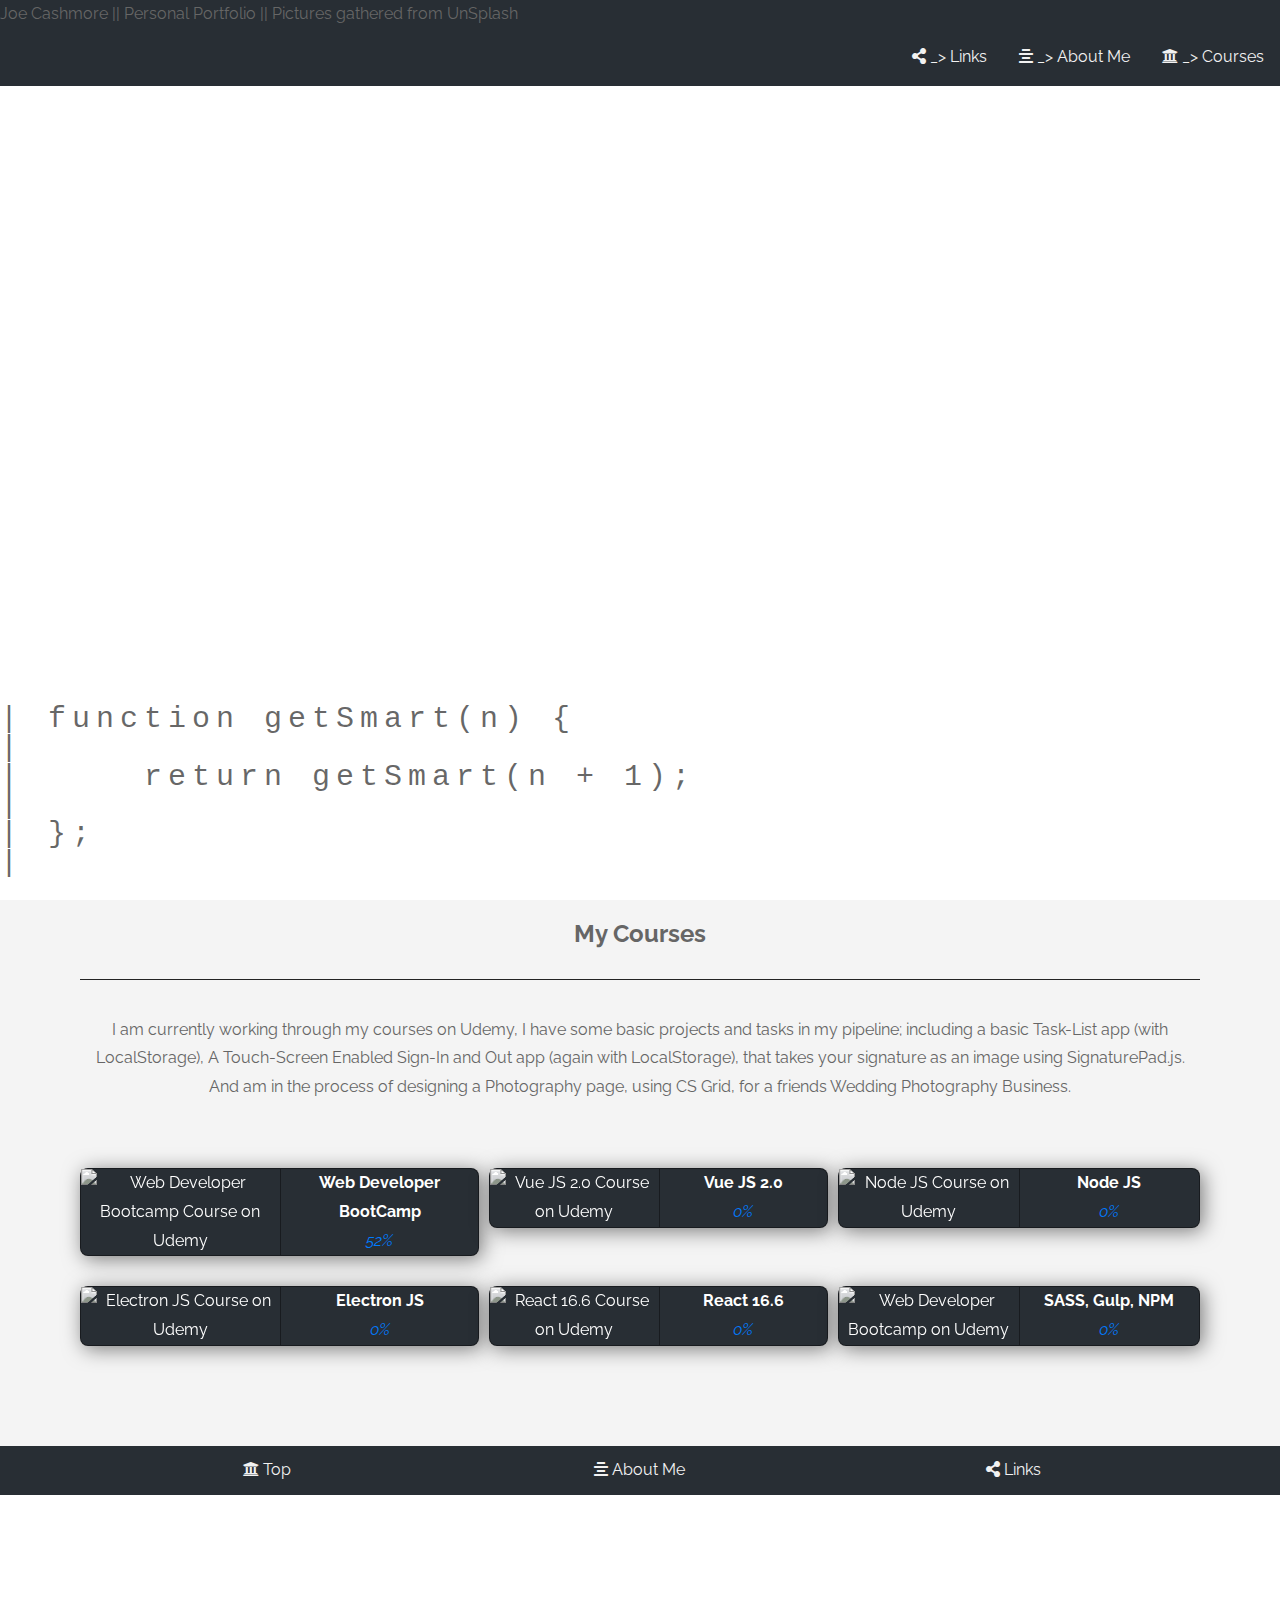
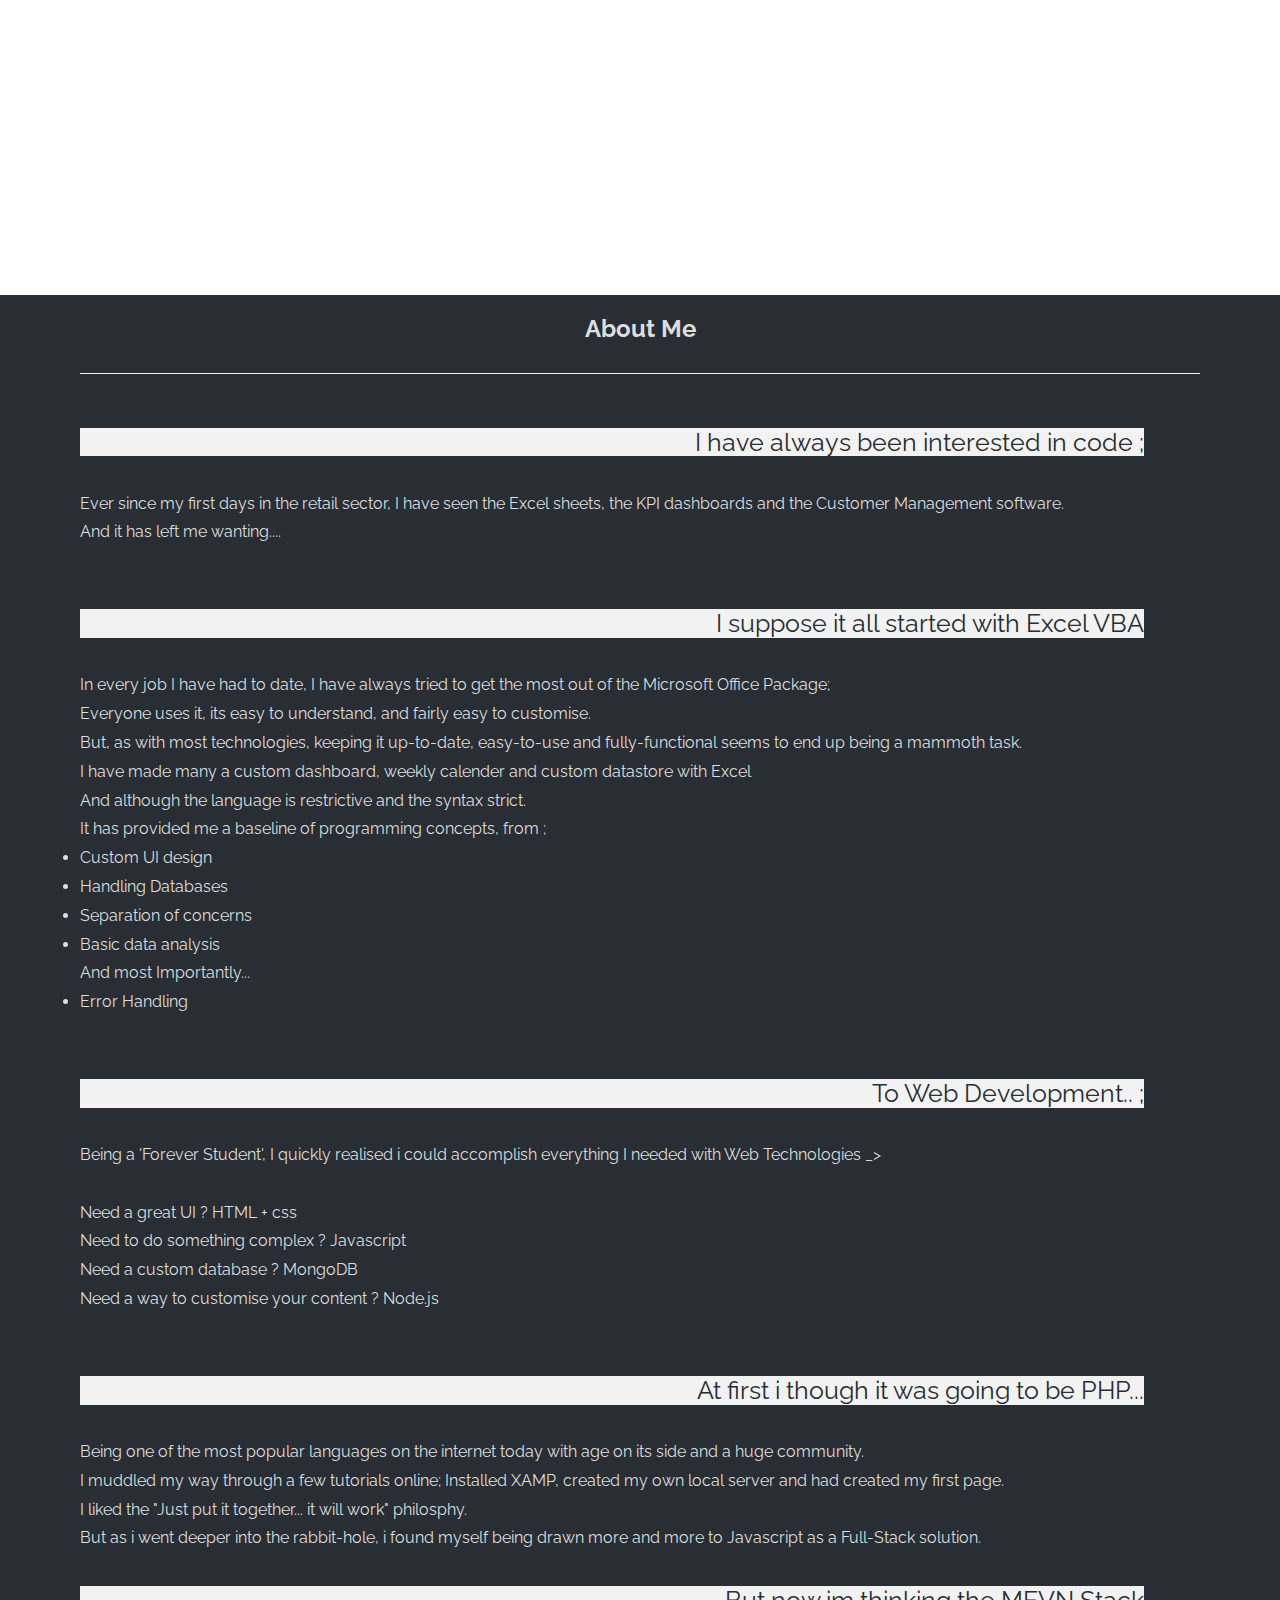
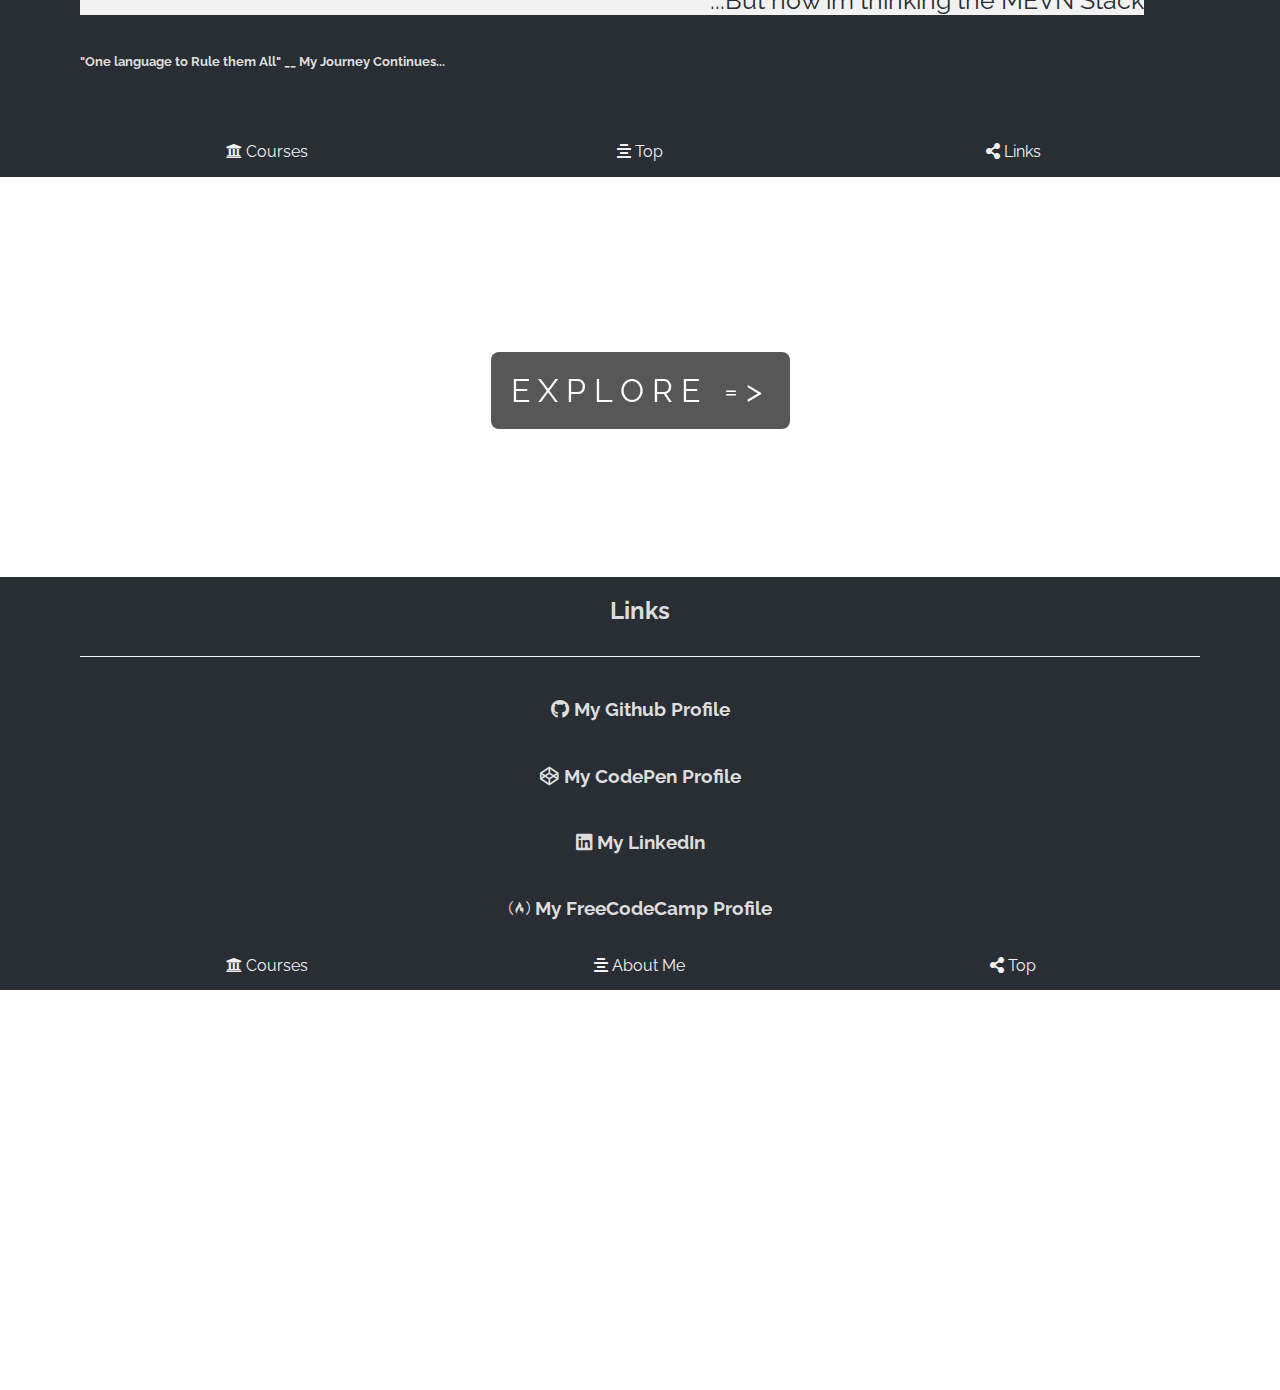
==== index.html @ 5d00ec56 "Initial Commit" ====
<!DOCTYPE html>
<html lang="en">

<head>
  <meta charset="UTF-8">
  <meta name="viewport" content="width=device-width, initial-scale=1.0">
  <meta name="author" content="Joe Cashmore">
  <meta name="description" content="An online living portfolio for Jashmoor">
  <title>Jashmoor || Github/Pages</title>
  <link href="https://fonts.googleapis.com/css?family=Raleway" rel="stylesheet">
  <link rel="stylesheet" href="css/style.css">
  <link rel="stylesheet" href="https://use.fontawesome.com/releases/v5.6.3/css/all.css">
  <link rel="shortcut icon" href="favicon.ico" type="image/x-icon">
  <link rel="icon" href="favicon.ico" type="image/x-icon">
</head>

<body>
  <div id="top-page" class="topnav">
    <span class="topnav brand">Joe Cashmore || Personal Portfolio || Pictures gathered from UnSplash</span>
    <a href="#tab1"><i class="fas fa-university"></i> _&gt; Courses</a>
    <a href="#tab2"><i class="fas fa-align-center"></i> _&gt; About Me</a>
    <a href="#tab3"><i class="fas fa-share-alt"></i> _&gt; Links</a>

  </div>

  <div class="pimg1"></div>
  <div class="wtext">
    <p>Jashmoor</p>
    <p class="w2text">&lt;Junior - Developer (In Training)&gt;</p>
  </div>
  </div>

  <section class="section section-light">
    <h2 id="tab1">My Courses</h2>
    <p>
      I am currently working through my courses on Udemy, I have some basic projects and tasks in my pipeline; including
      a basic Task-List app (with LocalStorage), A Touch-Screen Enabled Sign-In and Out app (again with LocalStorage), that
      takes your signature as an image using SignaturePad.js. And am in the process of designing a Photography page, using
      CS Grid, for a friends Wedding Photography Business.
    </p>
    <div class="coursegrid">
      <div class="grid-item">
        <div class="cardgrid">
          <a href="https://www.udemy.com/the-web-developer-bootcamp/">
            <img class="cardimage" src="https://udemy-images.udemy.com/course/240x135/625204_436a_2.jpg" alt="Web Developer Bootcamp Course on Udemy"></img>
          </a>
          <div class="cardinfo">
            <strong>Web Developer BootCamp</strong>
            <div class="progress">52%</div>
          </div>
        </div>
      </div>
      <div class="grid-item">
        <div class="cardgrid">
          <a href="https://www.udemy.com/vuejs-2-the-complete-guide/">
            <img class="cardimage" src="https://udemy-images.udemy.com/course/240x135/995016_ebf4.jpg" alt="Vue JS 2.0 Course on Udemy"></img>
          </a>
          <div class="cardinfo">
            <strong>Vue JS 2.0</strong>
            <div class="progress">0%</div>
          </div>
        </div>
      </div>
      <div class="grid-item">
        <div class="cardgrid">
          <a href="https://www.udemy.com/the-complete-nodejs-developer-course-2/">
            <img class="cardimage" src="https://udemy-images.udemy.com/course/240x135/922484_52a1_5.jpg" alt="Node JS Course on Udemy"></img>
          </a>
          <div class="cardinfo">
            <strong>Node JS</strong>
            <div class="progress">0%</div>
          </div>
        </div>

      </div>
      <div class="grid-item">
        <div class="cardgrid">
          <a href="https://www.udemy.com/electron-react-tutorial/">
            <img class="cardimage" src="https://udemy-images.udemy.com/course/240x135/1200530_21e0_5.jpg" alt="Electron JS Course on Udemy"></img>
          </a>
          <div class="cardinfo">
            <strong>Electron JS</strong>
            <div class="progress">0%</div>
          </div>
        </div>

      </div>
      <div class="grid-item">
        <div class="cardgrid">
          <a href="https://www.udemy.com/react-the-complete-guide-incl-redux/">
            <img class="cardimage" src="https://udemy-images.udemy.com/course/240x135/1362070_b9a1_2.jpg" alt="React 16.6 Course on Udemy"></img>
          </a>
          <div class="cardinfo">
            <strong>React 16.6</strong>
            <div class="progress">0%</div>
          </div>
        </div>

      </div>
      <div class="grid-item">
        <div class="cardgrid">
          <a href="https://www.udemy.com/the-complete-web-developer-course-2/">
            <img class="cardimage" src="https://udemy-images.udemy.com/course/240x135/964732_881f.jpg" alt="Web Developer Bootcamp on Udemy"></img>
          </a>
          <div class="cardinfo">
            <strong>SASS, Gulp, NPM</strong>
            <div class="progress">0%</div>
          </div>
        </div>

      </div>
    </div>
  </section>

  <section class="section section-dark">
    <div class="barnav">
      <a class="grid-item" href="#top-page"><i class="fas fa-university"></i> Top</a>
      <a class="grid-item" href="#tab2"><i class="fas fa-align-center"></i> About Me</a>
      <a class="grid-item" href="#tab3"><i class="fas fa-share-alt"></i> Links</a>
    </div>
  </section>

  <div class="pimg2"></div>
  <div class="codejoke">
    <pre>
| function getSmart(n) {
|
|     return getSmart(n + 1);
|
| };
|
</pre>
  </div>
  <section class="section section-dark">
    <h2 id="tab2">About Me</h2>
    <div id="aboutMe">
      <h4 class="aboutHead">I have always been interested in code ;</h4>
      Ever since my first days in the retail sector, I have seen the Excel sheets, the KPI dashboards
      and the Customer Management software.<br>
      And it has left me wanting....<br>
      <br>
      <h4 class="aboutHead">I suppose it all started with Excel VBA</h4>
      In every job I have had to date, I have always tried to get the most out of the Microsoft Office Package; <br>
      Everyone uses it,
      its easy to understand, and fairly easy to customise. <br>
      But, as with most technologies, keeping it up-to-date, easy-to-use and fully-functional
      seems to end up being a mammoth task.<br>
      I have made many a custom dashboard, weekly calender and custom datastore with Excel <br>
      And although the language is restrictive and the syntax strict. <br>
      It has provided me a baseline of programming concepts, from ; <br>
      <li class="aboutLi">Custom UI design</li>
      <li class="aboutLi">Handling Databases</li>
      <li class="aboutLi">Separation of concerns</li>
      <li class="aboutLi">Basic data analysis</li>
      And most Importantly... <br>
      <li class="aboutLi">Error Handling</li> <br>
      <h4 class="aboutHead">To Web Development.. ;</h4>
      Being a 'Forever Student', I quickly realised i could accomplish everything I needed with Web Technologies _&gt;<br>
      <br>
      Need a great UI ? HTML + css <br>
      Need to do something complex ? Javascript <br>
      Need a custom database ? MongoDB <br>
      Need a way to customise your content ? Node.js <br>
      <br>
      <h4 class="aboutHead">At first i though it was going to be PHP...</h4>
      Being one of the most popular languages on the internet today with age on its side and a huge community.<br>
      I muddled my way through a few tutorials online; Installed XAMP, created my own local server and had created my first page. <br>
      I liked the "Just put it together... it will work" philosphy. <br>
      But as i went deeper into the rabbit-hole, i found myself being drawn more and more to Javascript as a Full-Stack solution. <br>
      <h4 class="aboutHead">...But now im thinking the MEVN Stack</h4>
      <h5>"One language to Rule them All" __ My Journey Continues...</h5> <br>




    </div>
    <div class="barnav">
      <a class="grid-item" href="#tab1"><i class="fas fa-university"></i> Courses</a>
      <a class="grid-item" href="#top-page"><i class="fas fa-align-center"></i> Top</a>
      <a class="grid-item" href="#tab3"><i class="fas fa-share-alt"></i> Links</a>
    </div>
  </section>

  <div class="pimg3">
    <div class="ptext">
      <span class="border trans">Explore =>
      </span>
    </div>
  </div>

  <section class="section section-dark">
    <h2 id="tab3">Links</h2>
    <h3><i class="fab fa-github"></i><a href="https://github.com/Jashmoor"> My Github Profile</a></h3>
    <h3><i class="fab fa-codepen"></i><a href="https://codepen.io/Jashmoor/"> My CodePen Profile</a></h3>
    <h3><i class="fab fa-linkedin"></i><a href="https://www.linkedin.com/in/joe-cashmore-2308539a/"> My LinkedIn</a></h3>
    <h3><i class="fab fa-free-code-camp"></i><a href="https://www.freecodecamp.org/joe%20cashmore"> My FreeCodeCamp Profile</a></h3>
    <div class="barnav">
      <a class="grid-item" href="#tab1"><i class="fas fa-university"></i> Courses</a>
      <a class="grid-item" href="#tab2"><i class="fas fa-align-center"></i> About Me</a>
      <a class="grid-item" href="#top-page"><i class="fas fa-share-alt"></i> Top</a>
    </div>
  </section>

  <div class="pimg4"></div>
  </div>

</body>

</html>
---- css/style.css ----
body, html {
  height: 100%;
  margin: 0;
  font-size: 16px;
  font-family: "Raleway", sans-serif;
  line-height: 1.8em;
  color: #666;
  scroll-behavior: smooth;
}

a {
  text-decoration: none;
  color: inherit;
}

/* navigation */
.topnav {
  width: 100%;
  overflow: hidden;
  background-color: #282e34;
  position: absolute;
  z-index: 1;
}

.topnav .brand {
  position: relative;
  z-index: 1;
  float: left;
  margin: 0;
  padding: 0;
}

.topnav a {
  z-index: 2;
  float: right;
  display: block;
  color: #f2f2f2;
  text-align: center;
  padding: 14px 16px;
  text-decoration: none;
}

.topnav a:hover {
  background-color: #f4f4f4;
  color: black;
}

.barnav {
  overflow: hidden;
  background-color: #282e34;
  display: grid;
  grid-template-columns: 1fr 1fr 1fr;
}

.barnav a {
  float: left;
  display: block;
  color: #f2f2f2;
  text-align: center;
  padding: 10px 16px;
  text-decoration: none;
}

.barnav a:hover {
  background-color: #f4f4f4;
  color: black;
}

/* Image Stying */
.pimg1, .pimg2, .pimg3 {
  position: relative;
  opacity: 0.70;
  background-position: center;
  background-size: cover;
  background-repeat: no-repeat;
  background-attachment: fixed;
  overflow: hidden;
}

.pimg1 {
  background-image: url(https://source.unsplash.com/pazM9TQJ2Ck);
  min-height: 100%;
  transition: all 0.8s ease;
}

.pimg1:hover {
  filter: blur(4px);
}

.pimg2 {
  background-image: url(https://source.unsplash.com/Oaqk7qqNh_c);
  min-height: 400px;
  transition: all 0.8s ease;
}

.pimg2:hover {
  filter: blur(4px) grayscale(100%);
}

.pimg3 {
  background-image: url(https://source.unsplash.com/3y1zF4hIPCg);
  min-height: 400px;
}

.pimg4 {
  background-image: url(https://source.unsplash.com/pRZVCSTqje4);
  min-height: 400px;
}

/*Section classes*/
#tab1 {
  padding-bottom: 30px;
  border-bottom: 1px solid #232323;
}

#tab2, #tab3 {
  padding-bottom: 30px;
  border-bottom: 1px solid #f3f3f3;
}

.section {
  text-align: center;
  padding: 0 80px;
  display: grid;
}

.section-light {
  background-color: #f4f4f4;
  color: #666;
}

.section-dark {
  background-color: #282e34;
  color: #ddd;
}

/* grid */
.coursegrid {
  transition: all 2s ease-in-out;
  display: grid;
  grid-template-columns: auto auto auto;
  grid-column-gap: 10px;
  grid-row-gap: 30px;
  padding-top: 50px;
  padding-bottom: 100px;
}

.cardgrid {
  box-shadow: 3px 3px 20px rgba(0, 0, 0, 0.5);
  display: grid;
  grid-template-columns: 1fr 1fr;
  border: 1px solid rgba(0, 0, 0, 0.4);
  border-radius: 8px;
  background-color: #282e34;
  color: white;
}

.cardinfo {
  border-left: 1px solid rgba(0, 0, 0, 0.4);
  text-align: center;
  width: auto;
}

.cardimage {
  filter: grayscale(90%);
}

.cardimage:hover {
  transition: all 0.8s ease;
  filter: grayscale(0%);
}

.progress {
  font-style: oblique;
  color: #007bff;
}

#aboutMe {
  text-align: left;
}

.aboutHead {
  background-color: #f2f2f2;
  width: 95%;
  text-align: right;
  font-weight: normal;
  font-size: 25px;
  color: #282e34;
}

/* coding */
.codejoke {
  position: absolute;
  top: 75%;
  text-align: left;
  color: rgba(0, 0, 0, 0.6);
  font-size: 30px;
  letter-spacing: 6px;
  border-radius: 16px;
}

.ptext {
  position: absolute;
  top: 50%;
  width: 100%;
  text-align: center;
  color: #000;
  font-size: 32px;
  letter-spacing: 8px;
  text-transform: uppercase;
}

.wtext {
  position: absolute;
  top: 50%;
  width: 100%;
  text-align: center;
  color: white;
  font-size: 32px;
  letter-spacing: 8px;
  text-transform: uppercase;
}

.w2text {
  position: absolute;
  top: 50%;
  width: 100%;
  text-align: center;
  color: white;
  font-size: 20px;
  letter-spacing: 8px;
  text-transform: uppercase;
  font-style: italic;
}

/* spans and titles */
.ptext .border {
  border-radius: 8px;
  background-color: #111;
  color: #fff;
  padding: 20px;
}

.trans {
  background-color: transparent
}

/* media */
@media(max-width:568px) {
  .topnav {
    z-index: 2;
    font-size: 12px;
    width: 100%;
    display: grid;
    grid-template-columns: 1fr 1fr 1fr;
    height: 20%;
  }

  .topnav .brand {
    display: block;
    float: left;
    margin: 0;
    padding: 0;
    position: absolute;
    top: 0;
    left: 0;
  }

  .topnav a {
    z-index: 2;
    float: left;
    color: #f2f2f2;
    text-align: center;
    text-decoration: none;
    margin: auto;
  }

  .pimg1, .pimg2, .pimg3 {
    background-attachment: scroll;
  }

  .pimg1 {
    height: 100%;
    top: 0;
    left: 0;
  }

  .cardimage {
    filter: grayscale(0%);
  }

  #tab1, #tab2, #tab3 {
    text-align: left;
  }

  #tab2 {
    margin: 0, 10px;
  }

  .aboutHead {
    text-align: right;
    font-size: 20px;
    font-style: italic;
    font-weight: normal;
  }

  .aboutLi {
    font-style: italic;
    padding: 0;
  }

  #aboutMe {
    text-align: left;
  }

  .codejoke {
    display: none;
  }

  .coursegrid {
    display: grid;
    grid-template-columns: auto;
  }

  .barnav a {
    font-size: 14px;
    padding: 10px 0;
  }

  .section {
    padding: 0 5px;
  }
}
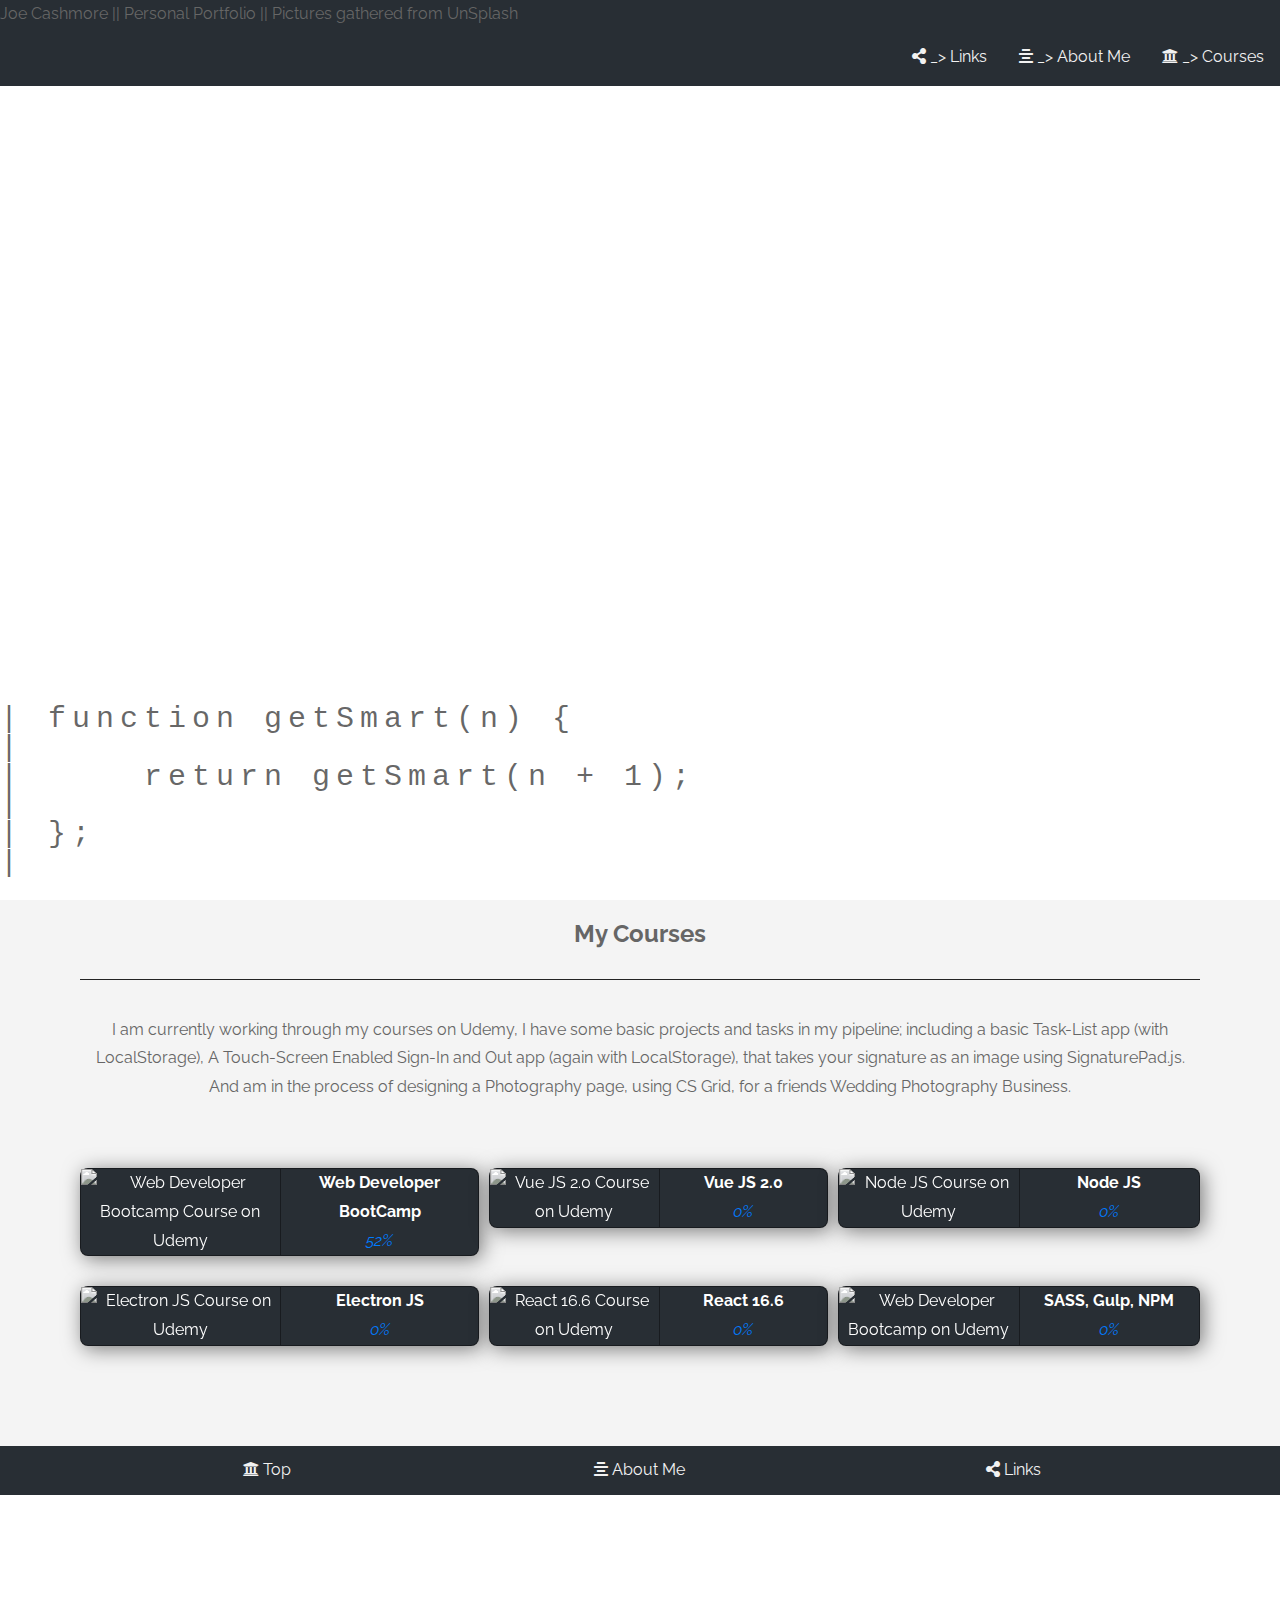
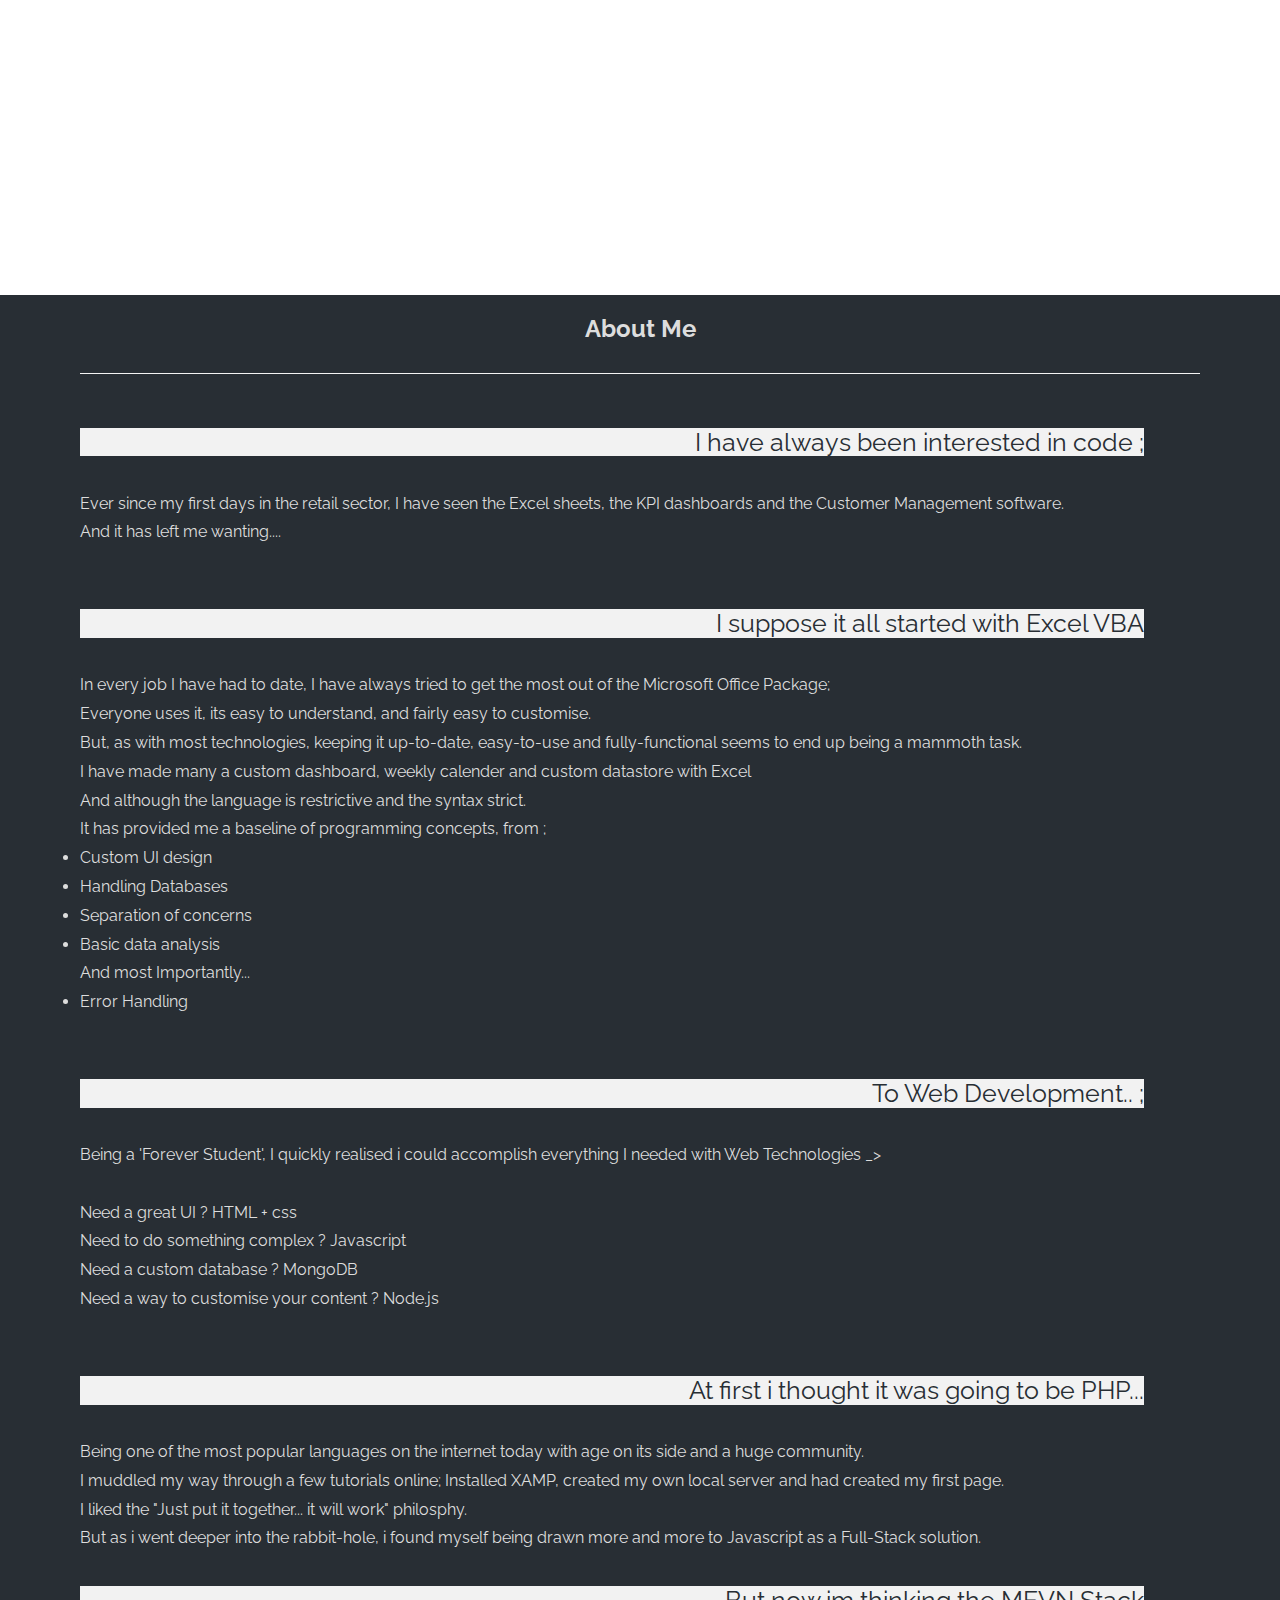
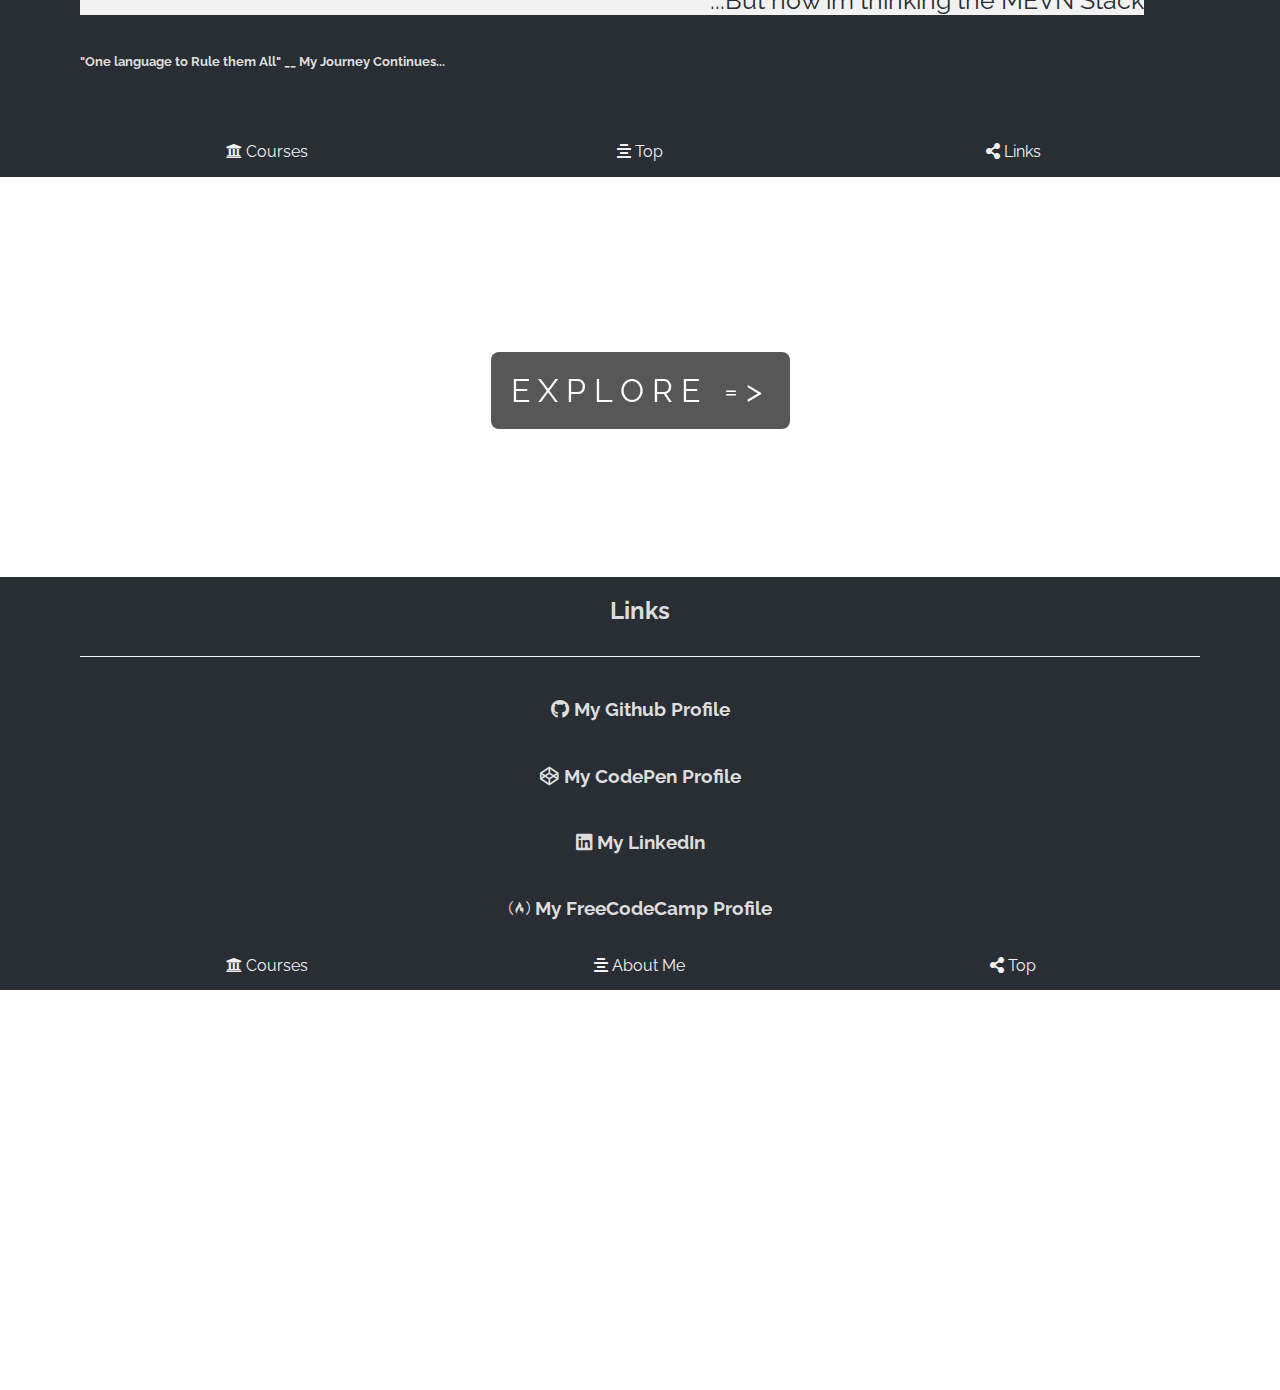
==== commit 2cb00a23: "Fix Spelling" ====
--- a/index.html
+++ b/index.html
@@ -162,7 +162,7 @@
       Need a custom database ? MongoDB <br>
       Need a way to customise your content ? Node.js <br>
       <br>
-      <h4 class="aboutHead">At first i though it was going to be PHP...</h4>
+      <h4 class="aboutHead">At first i thought it was going to be PHP...</h4>
       Being one of the most popular languages on the internet today with age on its side and a huge community.<br>
       I muddled my way through a few tutorials online; Installed XAMP, created my own local server and had created my first page. <br>
       I liked the "Just put it together... it will work" philosphy. <br>
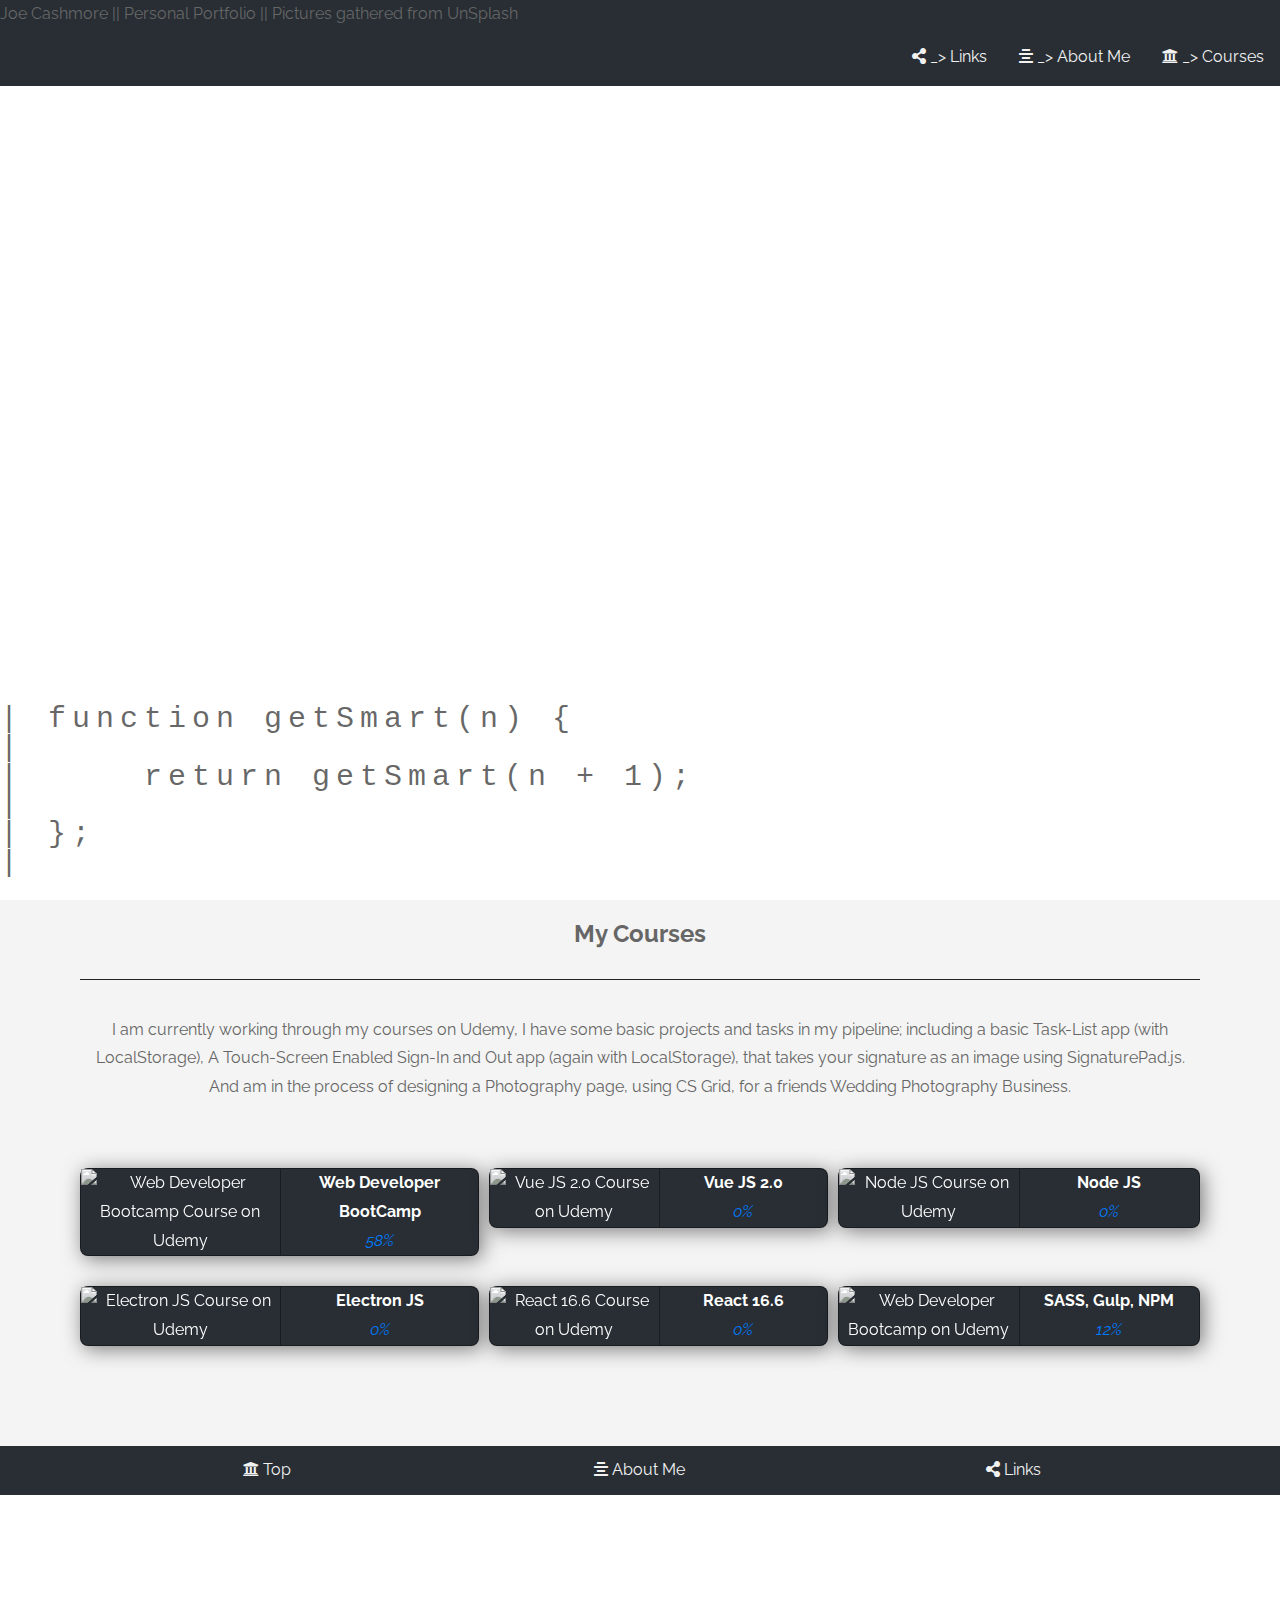
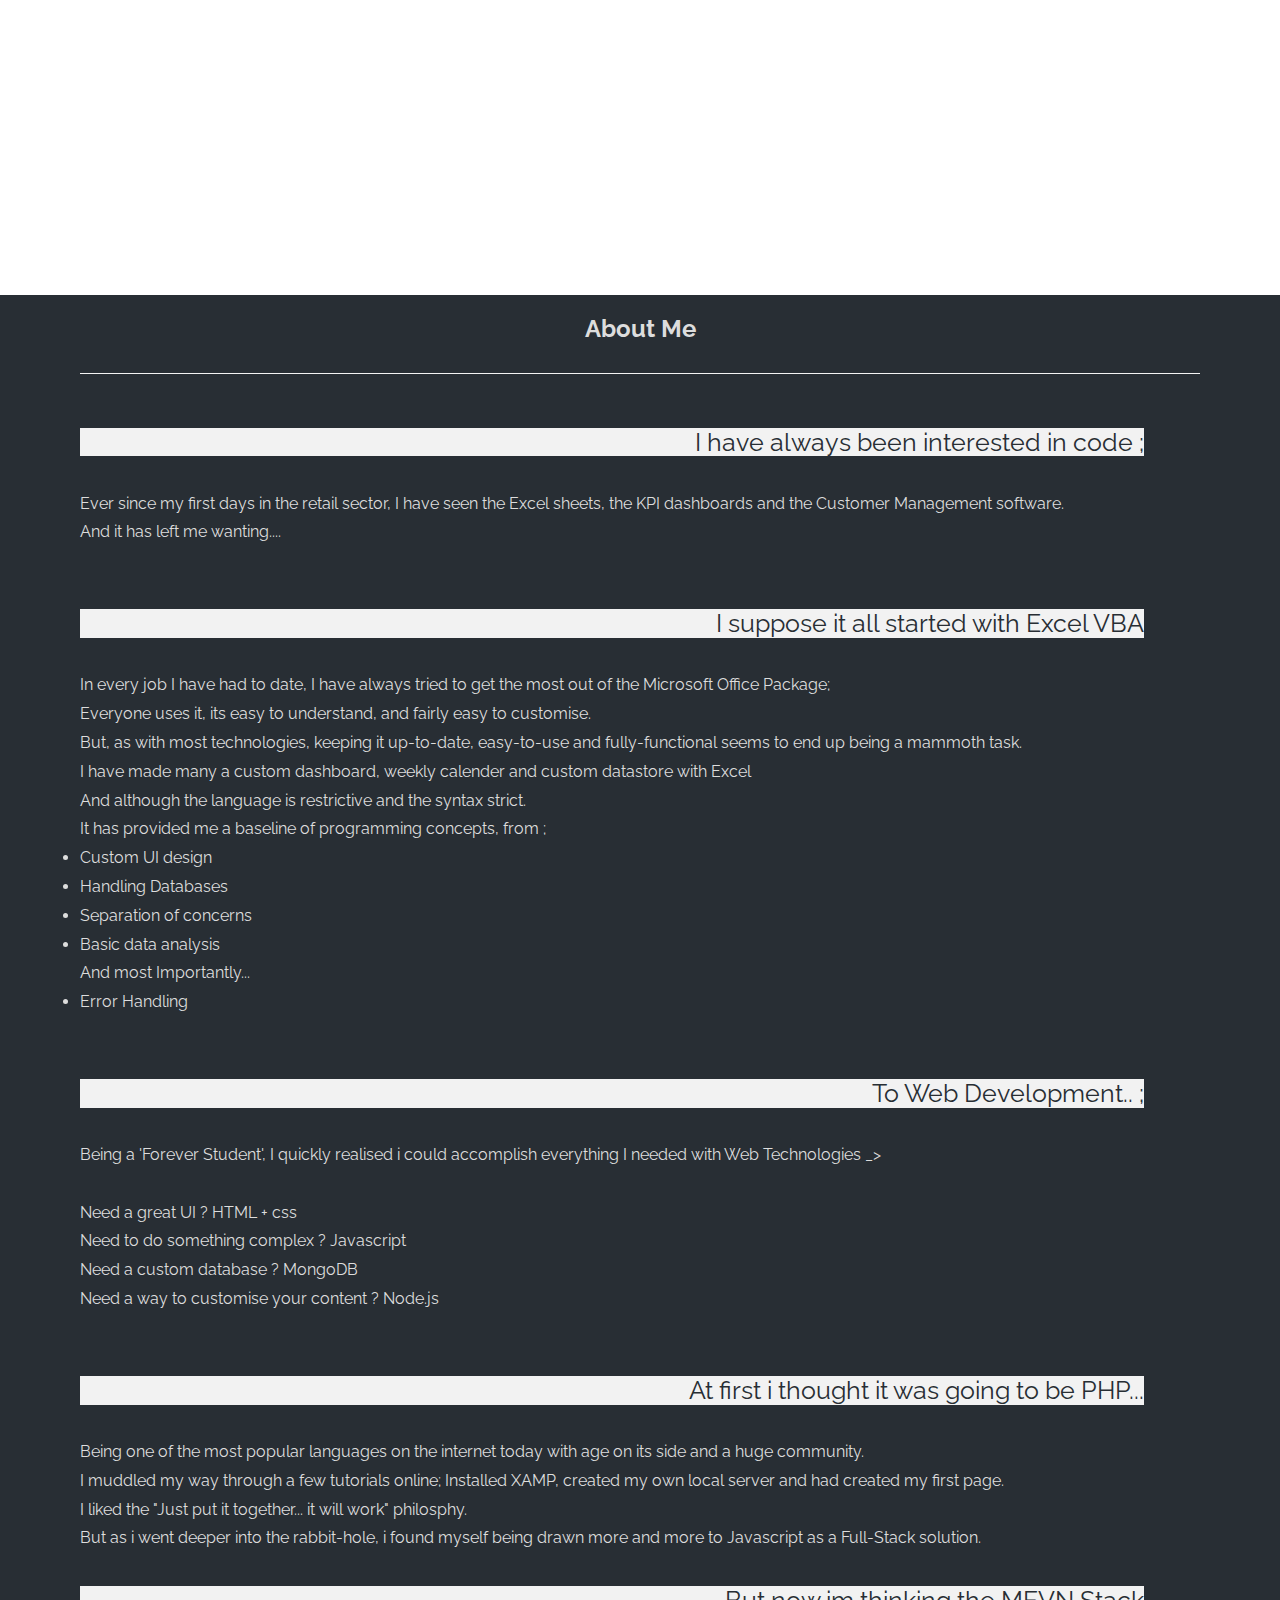
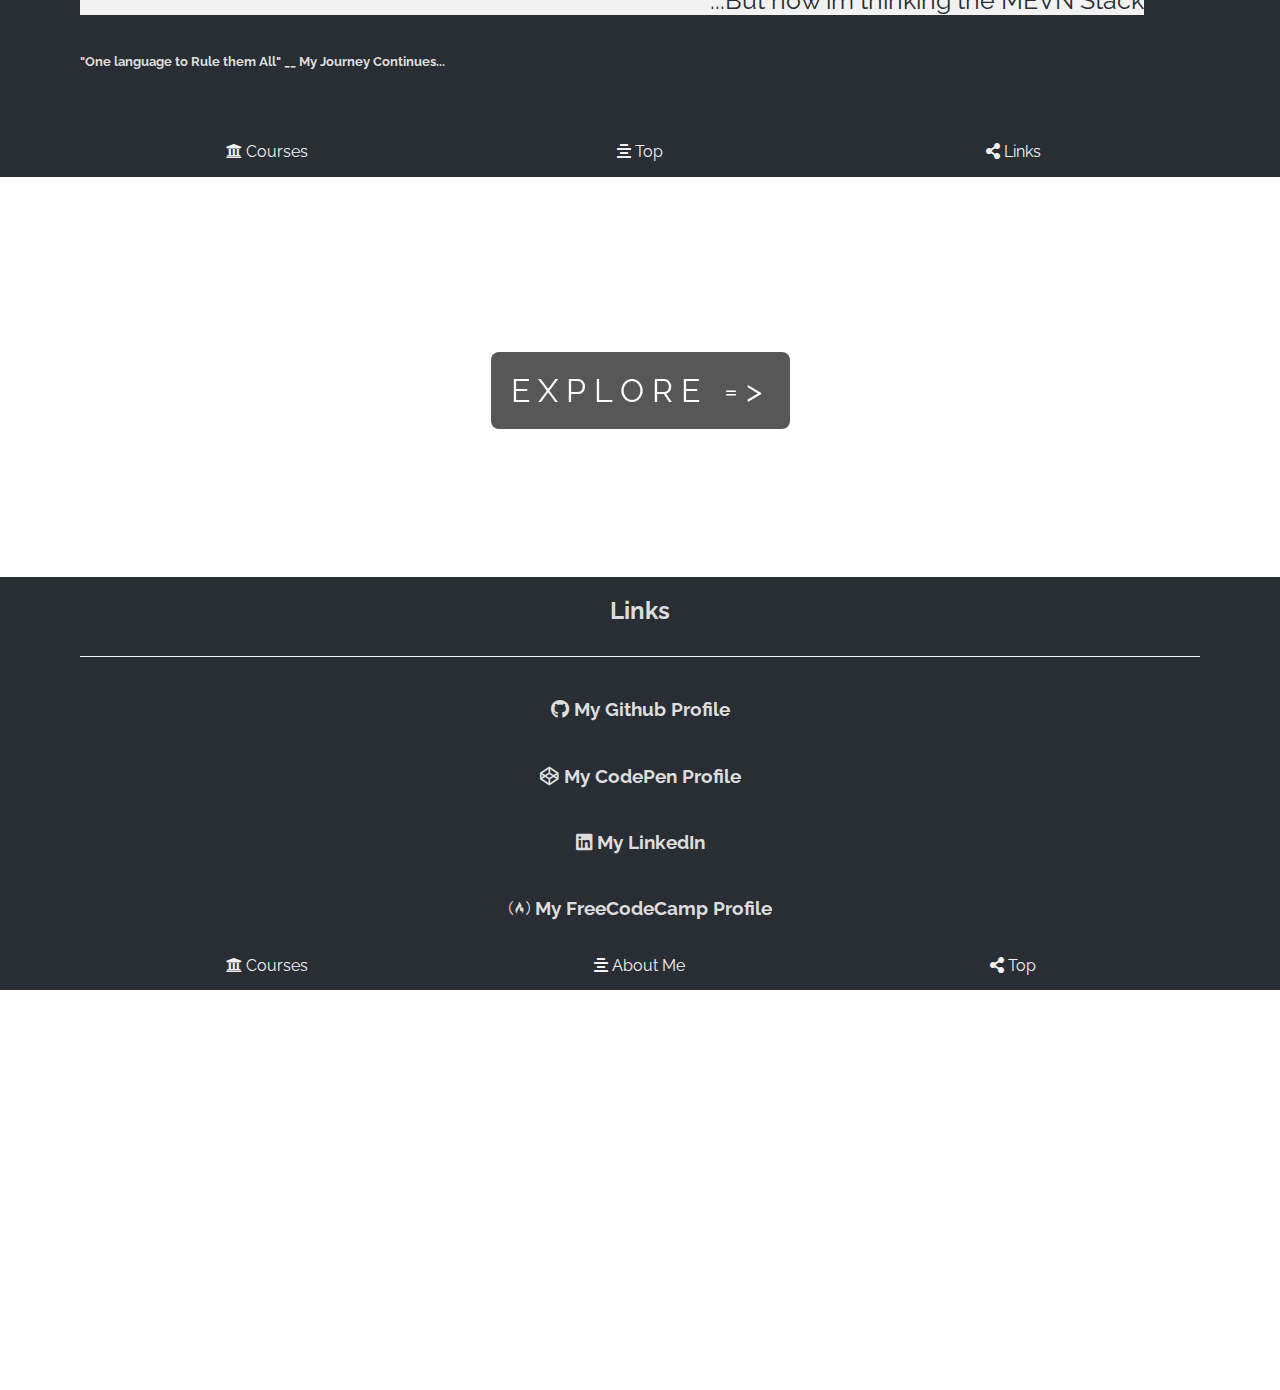
==== commit db3327da: "Update to Progress" ====
--- a/index.html
+++ b/index.html
@@ -46,7 +46,7 @@
           </a>
           <div class="cardinfo">
             <strong>Web Developer BootCamp</strong>
-            <div class="progress">52%</div>
+            <div class="progress">58%</div>
           </div>
         </div>
       </div>
@@ -104,7 +104,7 @@
           </a>
           <div class="cardinfo">
             <strong>SASS, Gulp, NPM</strong>
-            <div class="progress">0%</div>
+            <div class="progress">12%</div>
           </div>
         </div>
 
--- a/css/style.css
+++ b/css/style.css
@@ -48,7 +48,9 @@
 .barnav {
   overflow: hidden;
   background-color: #282e34;
+  display: ms-grid;
   display: grid;
+  ms-grid-columns: 1fr 1fr 1fr;
   grid-template-columns: 1fr 1fr 1fr;
 }
 
@@ -80,20 +82,24 @@
 .pimg1 {
   background-image: url(https://source.unsplash.com/pazM9TQJ2Ck);
   min-height: 100%;
+  -webkit-transition: all 0.8s ease;
   transition: all 0.8s ease;
 }
 
 .pimg1:hover {
+  -webkit-filter: blur(4px);
   filter: blur(4px);
 }
 
 .pimg2 {
   background-image: url(https://source.unsplash.com/Oaqk7qqNh_c);
   min-height: 400px;
+  -webkit-transition: all 0.8s ease;
   transition: all 0.8s ease;
 }
 
 .pimg2:hover {
+  -webkit-filter: blur(4px) grayscale(100%);
   filter: blur(4px) grayscale(100%);
 }
 
@@ -136,6 +142,7 @@
 
 /* grid */
 .coursegrid {
+  -webkit-transition: all 2s ease-in-out;
   transition: all 2s ease-in-out;
   display: grid;
   grid-template-columns: auto auto auto;
@@ -146,6 +153,7 @@
 }
 
 .cardgrid {
+  -webkit-box-shadow: 3px 3px 20px rgba(0, 0, 0, 0.5);
   box-shadow: 3px 3px 20px rgba(0, 0, 0, 0.5);
   display: grid;
   grid-template-columns: 1fr 1fr;
@@ -162,11 +170,14 @@
 }
 
 .cardimage {
+  -webkit-filter: grayscale(90%);
   filter: grayscale(90%);
 }
 
 .cardimage:hover {
+  -webkit-transition: all 0.8s ease;
   transition: all 0.8s ease;
+  -webkit-filter: grayscale(0%);
   filter: grayscale(0%);
 }
 
@@ -286,6 +297,7 @@
   }
 
   .cardimage {
+    -webkit-filter: grayscale(0%);
     filter: grayscale(0%);
   }
 
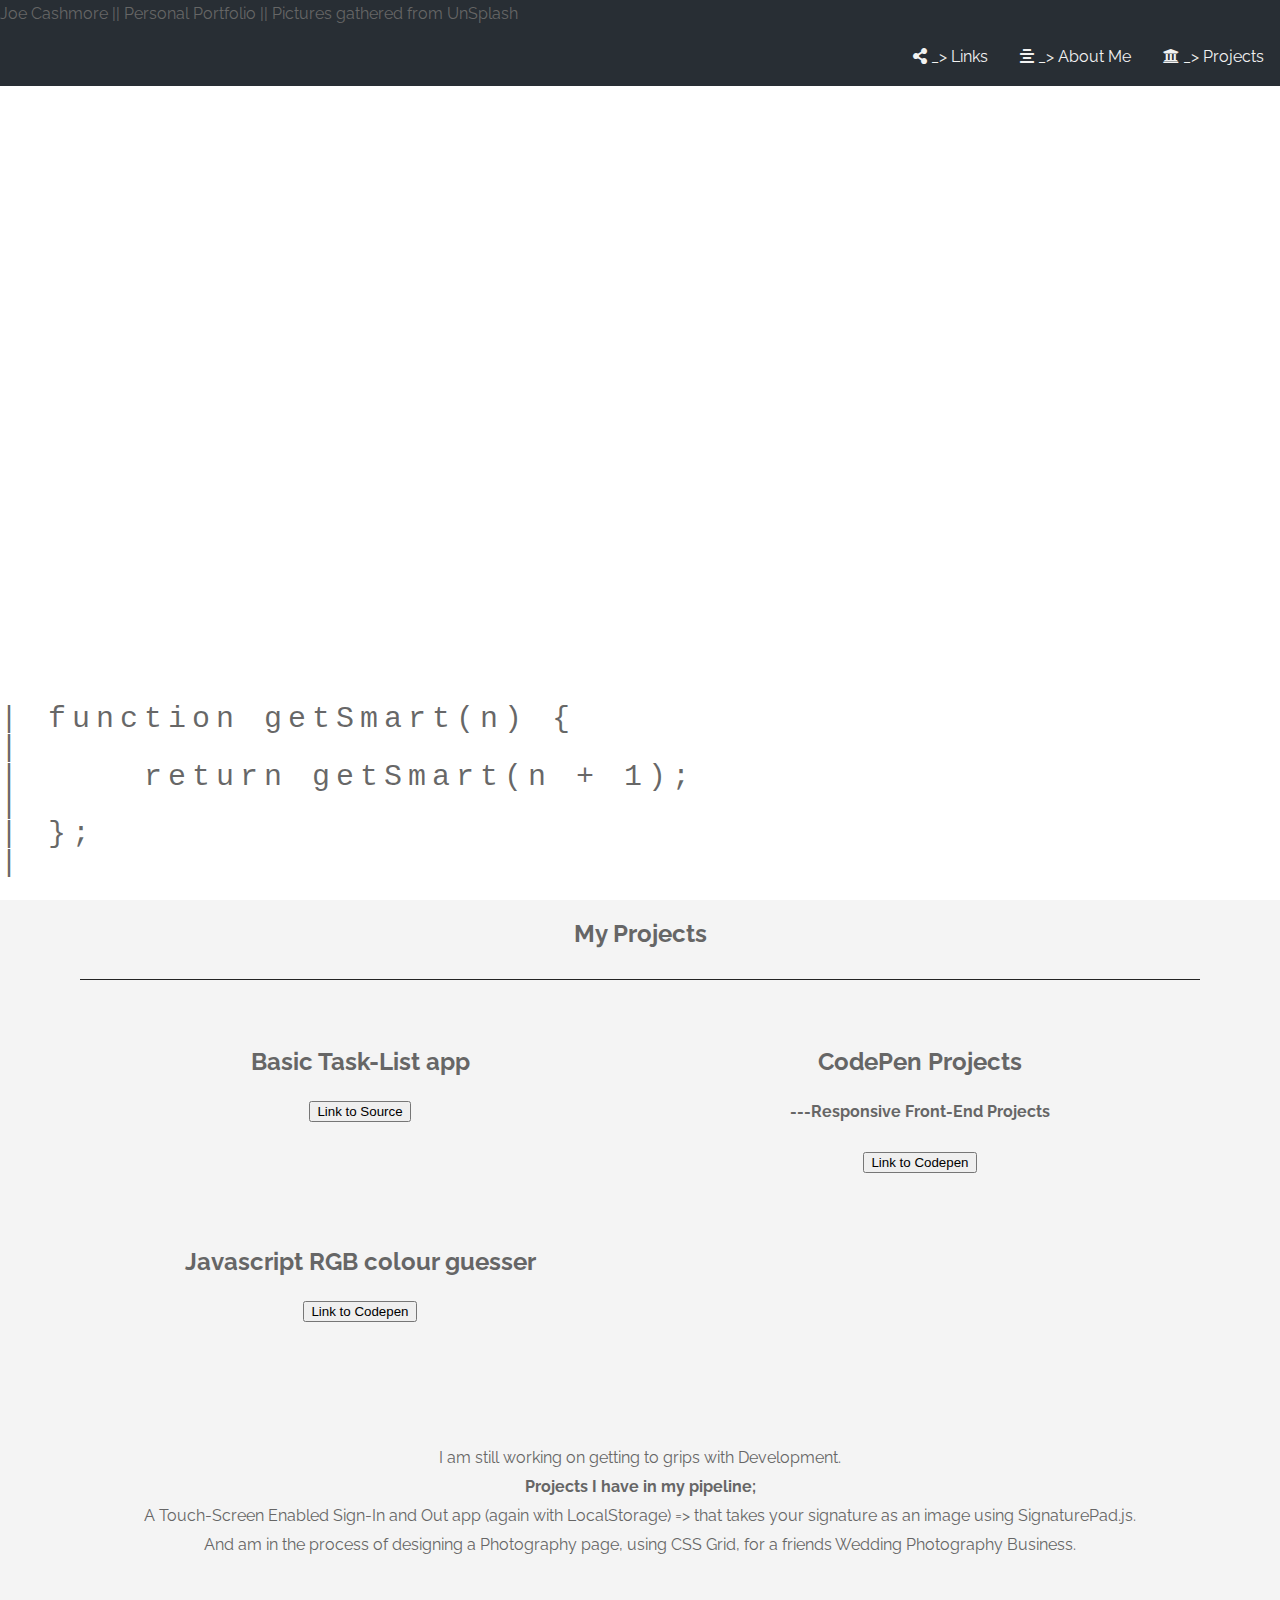
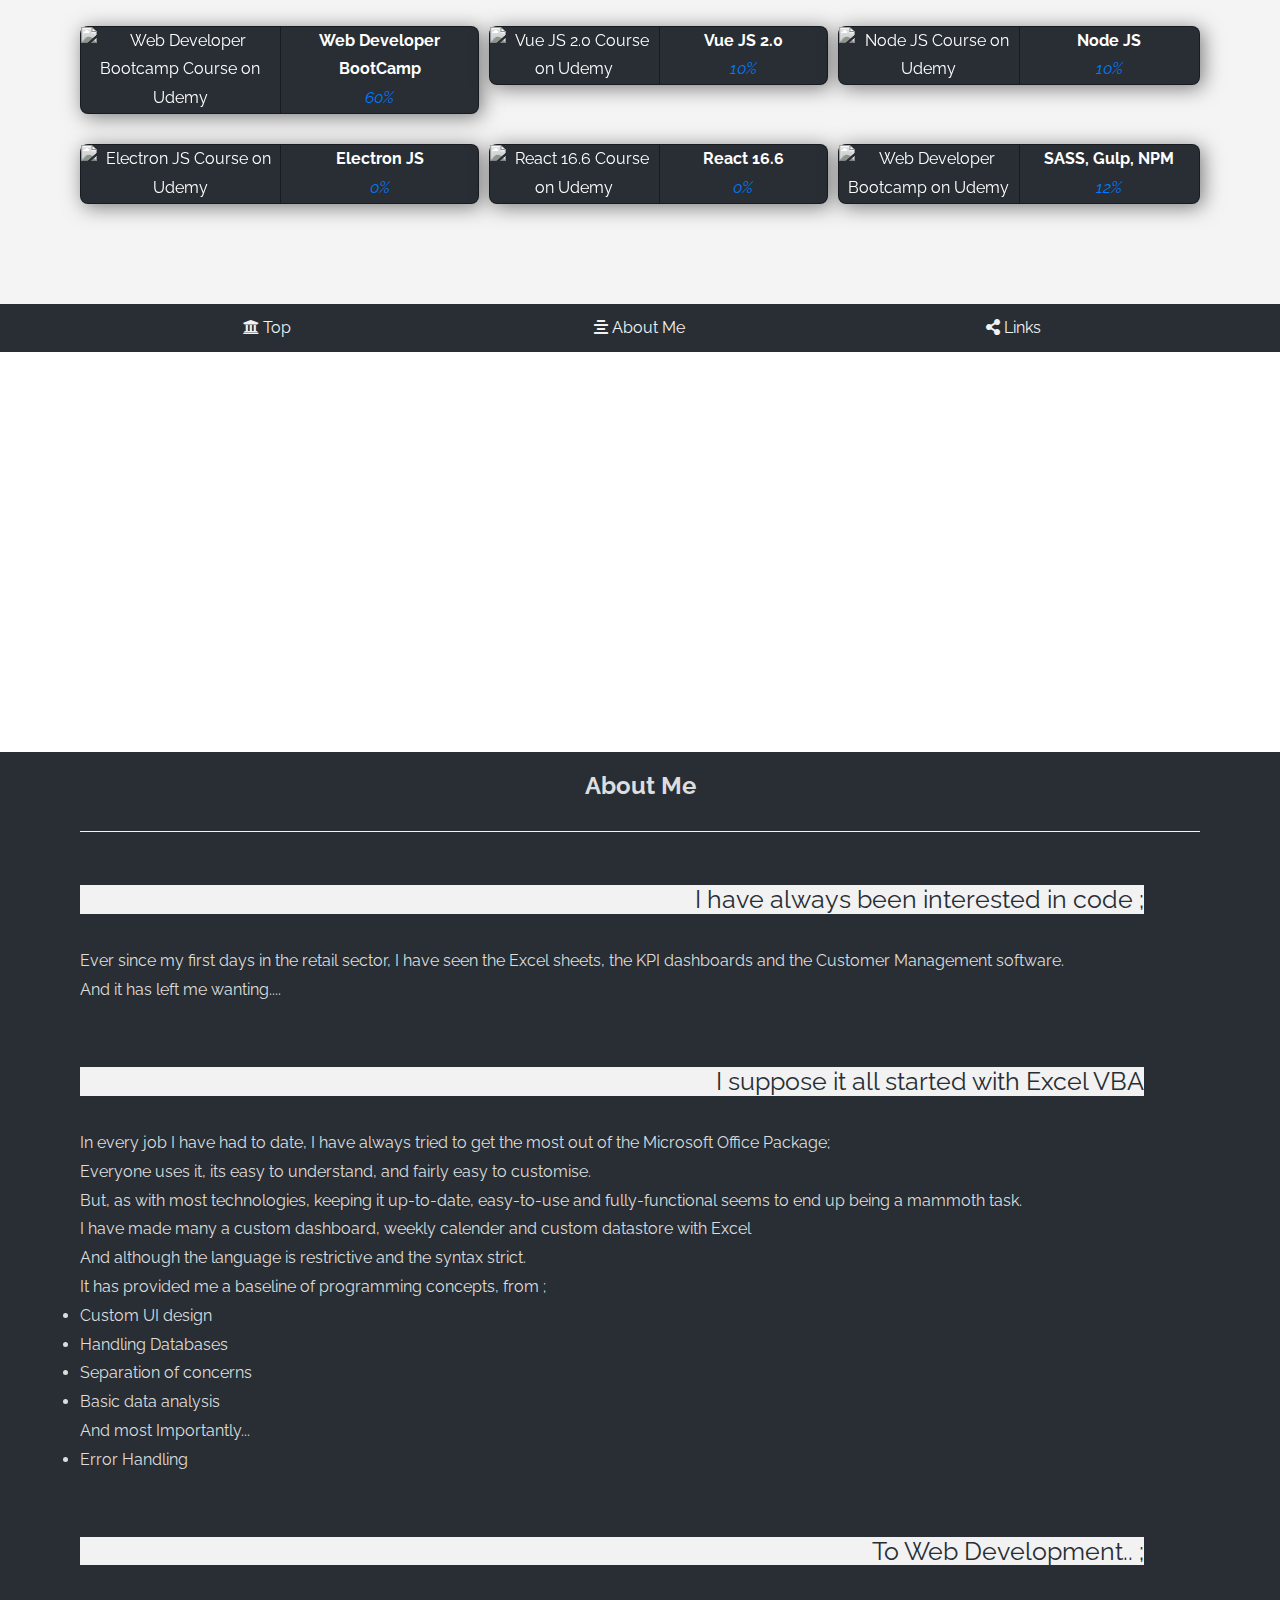
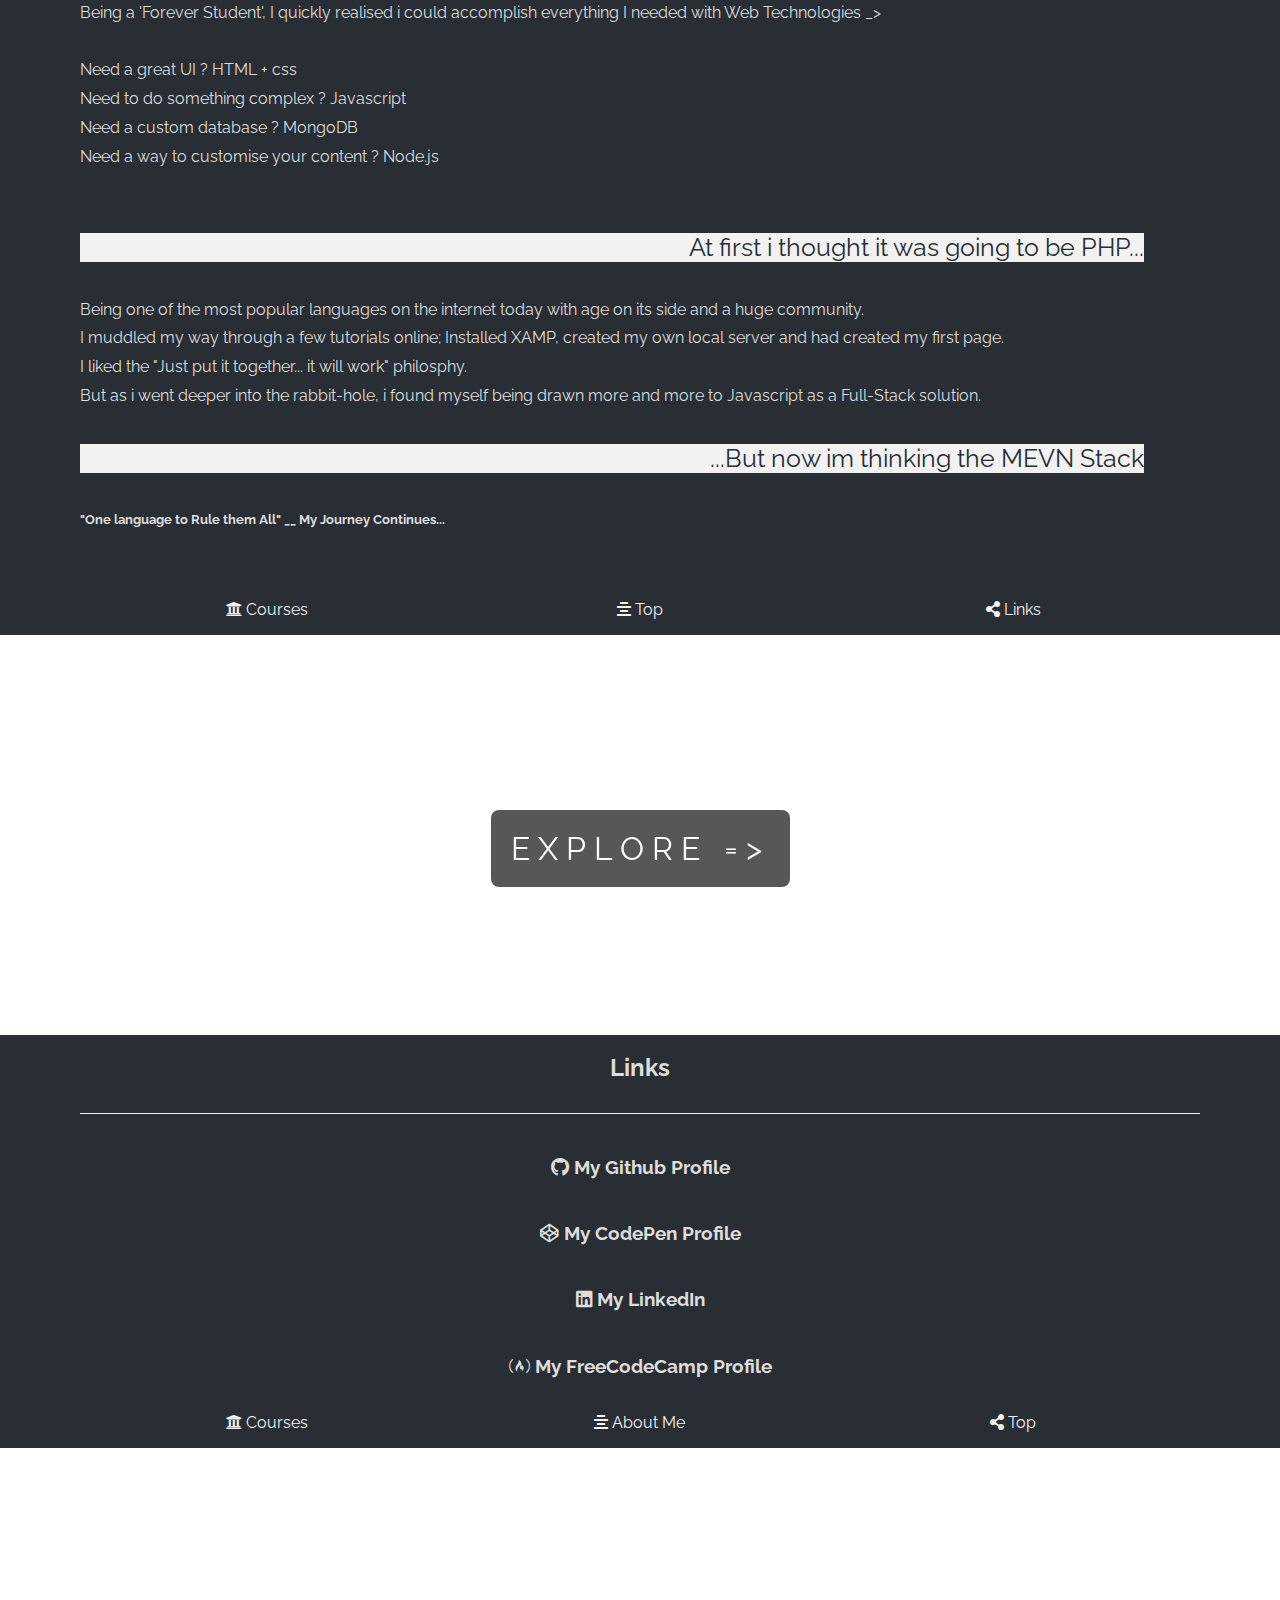
==== commit b96fd81c: "Updated Content" ====
--- a/index.html
+++ b/index.html
@@ -17,26 +17,42 @@
 <body>
   <div id="top-page" class="topnav">
     <span class="topnav brand">Joe Cashmore || Personal Portfolio || Pictures gathered from UnSplash</span>
-    <a href="#tab1"><i class="fas fa-university"></i> _&gt; Courses</a>
+    <a href="#tab1"><i class="fas fa-university"></i> _&gt; Projects</a>
     <a href="#tab2"><i class="fas fa-align-center"></i> _&gt; About Me</a>
     <a href="#tab3"><i class="fas fa-share-alt"></i> _&gt; Links</a>
-
   </div>
 
   <div class="pimg1"></div>
   <div class="wtext">
     <p>Jashmoor</p>
-    <p class="w2text">&lt;Junior - Developer (In Training)&gt;</p>
+    <p class="w2text">&lt;Junior - Web Developer &gt;</p>
   </div>
   </div>
 
   <section class="section section-light">
-    <h2 id="tab1">My Courses</h2>
+    <h2 id="tab1">My Projects</h2>
+    <br>
+    <div class="projectgrid">
+      <div class="project-item">
+        <h2>Basic Task-List app</h2>
+        <button type="button" name="button"><a href="https://github.com/Jashmoor/Basic-Task-List">Link to Source</a></button>
+      </div>
+      <div class="project-item">
+        <h2>CodePen Projects</h2>
+        <h4>---Responsive Front-End Projects</h4>
+        <button type="button" name="button"> <a href="https://codepen.io/collection/XpwRqj/">Link to Codepen</a> </button>
+      </div>
+      <div class="project-item">
+        <h2>Javascript RGB colour guesser</h2>
+        <button type="button" name="button"> <a href="https://codepen.io/Jashmoor/full/xMgboG">Link to Codepen</a> </button>
+      </div>
+    </div>
     <p>
-      I am currently working through my courses on Udemy, I have some basic projects and tasks in my pipeline; including
-      a basic Task-List app (with LocalStorage), A Touch-Screen Enabled Sign-In and Out app (again with LocalStorage), that
-      takes your signature as an image using SignaturePad.js. And am in the process of designing a Photography page, using
-      CS Grid, for a friends Wedding Photography Business.
+      I am still working on getting to grips with Development. <br>
+      <strong>Projects I have in my pipeline;</strong><br>
+      A Touch-Screen Enabled Sign-In and Out app (again with LocalStorage) => that
+      takes your signature as an image using SignaturePad.js. <br>And am in the process of designing a Photography page, using
+      CSS Grid, for a friends Wedding Photography Business.
     </p>
     <div class="coursegrid">
       <div class="grid-item">
@@ -46,7 +62,7 @@
           </a>
           <div class="cardinfo">
             <strong>Web Developer BootCamp</strong>
-            <div class="progress">58%</div>
+            <div class="progress">60%</div>
           </div>
         </div>
       </div>
@@ -57,7 +73,7 @@
           </a>
           <div class="cardinfo">
             <strong>Vue JS 2.0</strong>
-            <div class="progress">0%</div>
+            <div class="progress">10%</div>
           </div>
         </div>
       </div>
@@ -68,7 +84,7 @@
           </a>
           <div class="cardinfo">
             <strong>Node JS</strong>
-            <div class="progress">0%</div>
+            <div class="progress">10%</div>
           </div>
         </div>
 
--- a/css/style.css
+++ b/css/style.css
@@ -141,6 +141,12 @@
 }
 
 /* grid */
+.projectgrid {
+  display: grid;
+  grid-template-columns: repeat(2, 1fr);
+  grid-auto-rows: minmax(200px, auto);
+}
+
 .coursegrid {
   -webkit-transition: all 2s ease-in-out;
   transition: all 2s ease-in-out;
@@ -334,6 +340,10 @@
     grid-template-columns: auto;
   }
 
+  .projectgrid {
+    grid-template-columns: auto;
+  }
+
   .barnav a {
     font-size: 14px;
     padding: 10px 0;
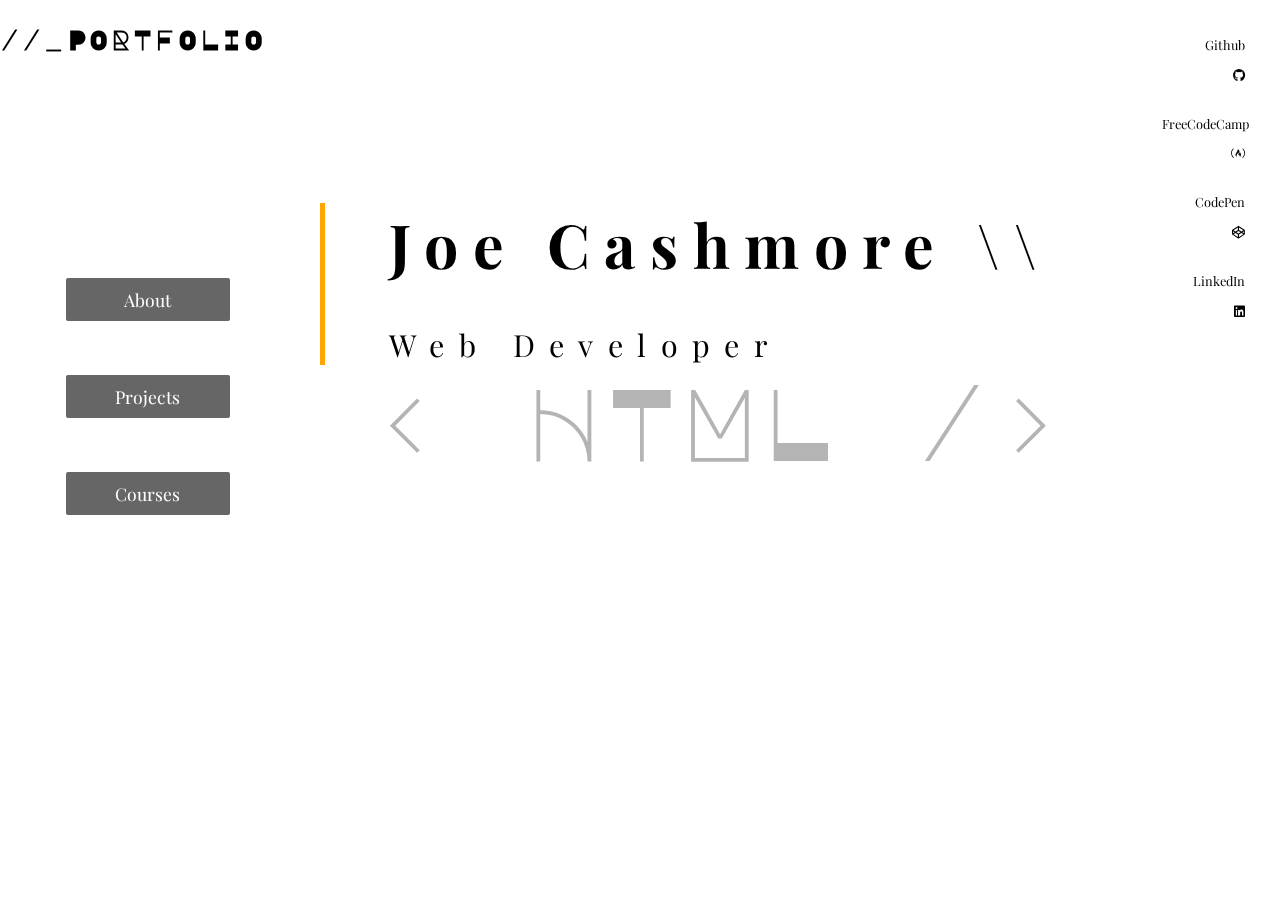
==== commit e4ff9527: "Update to Layout" ====
--- a/index.html
+++ b/index.html
@@ -1,225 +1,193 @@
 <!DOCTYPE html>
-<html lang="en">
+<html lang="en" dir="ltr">
 
 <head>
-  <meta charset="UTF-8">
-  <meta name="viewport" content="width=device-width, initial-scale=1.0">
+  <meta name="viewport" content="width=device-width,initial-scale=1.0">
+  <meta charset="utf-8">
   <meta name="author" content="Joe Cashmore">
-  <meta name="description" content="An online living portfolio for Jashmoor">
-  <title>Jashmoor || Github/Pages</title>
-  <link href="https://fonts.googleapis.com/css?family=Raleway" rel="stylesheet">
-  <link rel="stylesheet" href="css/style.css">
-  <link rel="stylesheet" href="https://use.fontawesome.com/releases/v5.6.3/css/all.css">
+  <meta name="description" content="Jashmoor // A project portfolio">
+  <link rel="stylesheet" href="assets/animate.css">
+  <link rel="stylesheet" href="assets/styles.css">
   <link rel="shortcut icon" href="favicon.ico" type="image/x-icon">
-  <link rel="icon" href="favicon.ico" type="image/x-icon">
+  <link rel="stylesheet" href="https://use.fontawesome.com/releases/v5.8.1/css/all.css">
+  <title>Joe Cashmore || Portfolio</title>
 </head>
 
 <body>
-  <div id="top-page" class="topnav">
-    <span class="topnav brand">Joe Cashmore || Personal Portfolio || Pictures gathered from UnSplash</span>
-    <a href="#tab1"><i class="fas fa-university"></i> _&gt; Projects</a>
-    <a href="#tab2"><i class="fas fa-align-center"></i> _&gt; About Me</a>
-    <a href="#tab3"><i class="fas fa-share-alt"></i> _&gt; Links</a>
-  </div>
-
-  <div class="pimg1"></div>
-  <div class="wtext">
-    <p>Jashmoor</p>
-    <p class="w2text">&lt;Junior - Web Developer &gt;</p>
-  </div>
-  </div>
-
-  <section class="section section-light">
-    <h2 id="tab1">My Projects</h2>
-    <br>
-    <div class="projectgrid">
-      <div class="project-item">
-        <h2>Basic Task-List app</h2>
-        <button type="button" name="button"><a href="https://github.com/Jashmoor/Basic-Task-List">Link to Source</a></button>
-      </div>
-      <div class="project-item">
-        <h2>CodePen Projects</h2>
-        <h4>---Responsive Front-End Projects</h4>
-        <button type="button" name="button"> <a href="https://codepen.io/collection/XpwRqj/">Link to Codepen</a> </button>
-      </div>
-      <div class="project-item">
-        <h2>Javascript RGB colour guesser</h2>
-        <button type="button" name="button"> <a href="https://codepen.io/Jashmoor/full/xMgboG">Link to Codepen</a> </button>
-      </div>
+  <aside class="aside">
+    <div class="aside__title font-alt">
+      <h3 class="animated fadeInDown">//_PORTFOLIO</h3>
     </div>
-    <p>
-      I am still working on getting to grips with Development. <br>
-      <strong>Projects I have in my pipeline;</strong><br>
-      A Touch-Screen Enabled Sign-In and Out app (again with LocalStorage) => that
-      takes your signature as an image using SignaturePad.js. <br>And am in the process of designing a Photography page, using
-      CSS Grid, for a friends Wedding Photography Business.
-    </p>
-    <div class="coursegrid">
-      <div class="grid-item">
-        <div class="cardgrid">
-          <a href="https://www.udemy.com/the-web-developer-bootcamp/">
-            <img class="cardimage" src="https://udemy-images.udemy.com/course/240x135/625204_436a_2.jpg" alt="Web Developer Bootcamp Course on Udemy"></img>
-          </a>
-          <div class="cardinfo">
-            <strong>Web Developer BootCamp</strong>
-            <div class="progress">60%</div>
-          </div>
+    <nav class="aside__tabs">
+      <ul class="aside__item-group">
+        <a href="#about">
+          <li class="aside__item animated fadeInUp">About</li>
+        </a>
+        <a href="#projects">
+          <li class="aside__item animated fadeInLeft">Projects</li>
+        </a>
+        <a href="#courses">
+          <li class="aside__item animated fadeInRight">Courses</li>
+        </a>
+      </ul>
+    </nav>
+  </aside>
+  <main id="landing" class="landing">
+    <div class="landing__links animated fadeInRight">
+      <a href="https://github.com/Jashmoor">
+        <div class="landing__link">
+          <p class="landing__link-list">Github</p><span class="landing__icon"><i class="fab fa-github"></i>
+        </div></span>
+      </a>
+      <a href="https://www.freecodecamp.org/joe%20cashmore">
+        <div class="landing__link">
+          <p class="landing__link-list">FreeCodeCamp</p><span class="landing__icon"><i class="fab fa-free-code-camp"></i>
+        </div></span>
+      </a>
+      <a href="https://codepen.io/Jashmoor/">
+        <div class="landing__link">
+          <p class="landing__link-list">CodePen</p><span class="landing__icon"><i class="fab fa-codepen"></i>
+        </div></span>
+      </a>
+      <a href="https://www.linkedin.com/in/joe-cashmore-2308539a/">
+        <div class="landing__link">
+          <p class="landing__link-list">LinkedIn</p><span class="landing__icon"><i class="fab fa-linkedin"></i>
+        </div></span>
+      </a>
+    </div>
+    <section class="landing__splash">
+      <div class="landing__container">
+        <div class="landing__title">
+          <h1>Joe Cashmore \\</h1>
+          <p> Web Developer</p>
+        </div>
+        <div class="landing__overlay font-alt">
+          <span id="typing">
+            WEB DEVELOPER
+          </span>
         </div>
       </div>
-      <div class="grid-item">
-        <div class="cardgrid">
-          <a href="https://www.udemy.com/vuejs-2-the-complete-guide/">
-            <img class="cardimage" src="https://udemy-images.udemy.com/course/240x135/995016_ebf4.jpg" alt="Vue JS 2.0 Course on Udemy"></img>
-          </a>
-          <div class="cardinfo">
-            <strong>Vue JS 2.0</strong>
-            <div class="progress">10%</div>
+    </section>
+
+    <section id="about" class="about">
+      <div class="landing__container">
+        <h2 class="section-title font-alt">About</h2>
+      </div>
+    </section>
+    <section id="projects" class="projects">
+      <div class="landing__container">
+        <h2 class="section-title font-alt">Projects</h2>
+        <div class="projects__grid">
+          <div class="projects__item grid-one">
+            <div class="projects__item-title font-alt">
+              Free Code Camp Landing Page
+            </div>
+            <div class="projects__item-desc">
+              A simple FCC project using CSS grid, Flexbox and
+              different CSS position attributes
+            </div>
+            <div class="projects__item-img img-one">
+            </div>
+            <button class="projects__item-link font-alt" type="button" name="button">
+              <a href="https://codepen.io/Jashmoor/pen/daMyxW">CodePen</a>
+            </button>
           </div>
+          <div class="projects__item grid-two">
+            <div class="projects__item-title font-alt">
+              One Page To-Do List
+            </div>
+            <div class="projects__item-desc">
+              A simple To-Do app, on a single page <br>
+              using localStorage CRUD operations.
+            </div>
+            <a href="assets/projects/projectone.html" class="projects__item-img img-two">
+            </a>
+            <button class="projects__item-link font-alt" type="button" name="button">
+              <a href="https://github.com/Jashmoor/Basic-Task-List">Github</a>
+            </button>
+          </div>
+          <div class="projects__item grid-three">
+            <div class="projects__item-title font-alt">
+              RGB Colour Guessing Game
+            </div>
+            <div class="projects__item-desc">
+              Javascript Fundamentals, Body.onLoad(),
+              DOM manipulation, and some basic game logic
+            </div>
+            <div class="projects__item-img img-three">
+            </div>
+            <button class="projects__item-link font-alt" type="button" name="button">
+              <a href="https://codepen.io/Jashmoor/pen/xMgboG">CodePen</a>
+            </button>
+          </div>
+
+        </div>
+    </section>
+    <section id="courses" class="courses">
+      <div class="landing__container">
+        <h2 class="section-title font-alt">Courses</h2>
+        <div class="course__grid">
+          <div class="course__card">
+            <div class="course__card-title font-alt">
+              <h3>Web Developer Bootcamp</h3>
+            </div>
+            <div class="course__card-image">
+              <img src="https://i.udemycdn.com/course/480x270/625204_436a_2.jpg" alt="Web Developer Bootcamp" width="100%" height="auto">
+              <div class="course__card-desc">
+                <h3>Topics - </h3>
+                <p>HTML, CSS, Javascript, Jquery,Bootstrap, Node, Mongo.db</p>
+              </div>
+            </div>
+            <div class="course__card-progress">
+              progress 90%
+            </div>
+            <button class="projects__item-link font-alt" type="button" name="button">
+              <a href="https://www.udemy.com/the-web-developer-bootcamp/">Udemy</a>
+            </button>
+          </div>
+          <div class="course__card">
+            <div class="course__card-title font-alt">
+              <h3>Complete Node.JS</h3>
+            </div>
+            <div class="course__card-image">
+              <img src="https://i.udemycdn.com/course/480x270/922484_52a1_7.jpg" alt="Complete Node.JS Developer" width="100%" height="auto">
+              <div class="course__card-desc">
+                <h3>Topics - </h3>
+                <p>Node.JS setup, Express, Socket IO, MongoDB, REST API's, Authentication</p>
+              </div>
+            </div>
+            <div class="course__card-progress">
+              progress 60%
+            </div>
+            <button class="projects__item-link font-alt" type="button" name="button">
+              <a href="https://www.udemy.com/the-complete-nodejs-developer-course-2/">Udemy</a>
+            </button>
+          </div>
+          <div class="course__card">
+            <div class="course__card-title font-alt">
+              <h3>Vue.JS 2.0</h3>
+            </div>
+            <div class="course__card-image">
+              <img src="https://i.udemycdn.com/course/480x270/995016_ebf4.jpg" alt="Vue.JS" width="100%" height="auto">
+              <div class="course__card-desc">
+                <h3>Topics - </h3>
+                <p>Installing VUE, Webpack, VUE CLI, Components, Routing, States</p>
+              </div>
+            </div>
+            <div class="course__card-progress">
+              progress 30%
+            </div>
+            <button class="projects__item-link font-alt" type="button" name="button">
+              <a href="https://www.udemy.com/vuejs-2-the-complete-guide/">Udemy</a>
+            </button>
+          </div>
+
         </div>
       </div>
-      <div class="grid-item">
-        <div class="cardgrid">
-          <a href="https://www.udemy.com/the-complete-nodejs-developer-course-2/">
-            <img class="cardimage" src="https://udemy-images.udemy.com/course/240x135/922484_52a1_5.jpg" alt="Node JS Course on Udemy"></img>
-          </a>
-          <div class="cardinfo">
-            <strong>Node JS</strong>
-            <div class="progress">10%</div>
-          </div>
-        </div>
+    </section>
 
-      </div>
-      <div class="grid-item">
-        <div class="cardgrid">
-          <a href="https://www.udemy.com/electron-react-tutorial/">
-            <img class="cardimage" src="https://udemy-images.udemy.com/course/240x135/1200530_21e0_5.jpg" alt="Electron JS Course on Udemy"></img>
-          </a>
-          <div class="cardinfo">
-            <strong>Electron JS</strong>
-            <div class="progress">0%</div>
-          </div>
-        </div>
-
-      </div>
-      <div class="grid-item">
-        <div class="cardgrid">
-          <a href="https://www.udemy.com/react-the-complete-guide-incl-redux/">
-            <img class="cardimage" src="https://udemy-images.udemy.com/course/240x135/1362070_b9a1_2.jpg" alt="React 16.6 Course on Udemy"></img>
-          </a>
-          <div class="cardinfo">
-            <strong>React 16.6</strong>
-            <div class="progress">0%</div>
-          </div>
-        </div>
-
-      </div>
-      <div class="grid-item">
-        <div class="cardgrid">
-          <a href="https://www.udemy.com/the-complete-web-developer-course-2/">
-            <img class="cardimage" src="https://udemy-images.udemy.com/course/240x135/964732_881f.jpg" alt="Web Developer Bootcamp on Udemy"></img>
-          </a>
-          <div class="cardinfo">
-            <strong>SASS, Gulp, NPM</strong>
-            <div class="progress">12%</div>
-          </div>
-        </div>
-
-      </div>
-    </div>
-  </section>
-
-  <section class="section section-dark">
-    <div class="barnav">
-      <a class="grid-item" href="#top-page"><i class="fas fa-university"></i> Top</a>
-      <a class="grid-item" href="#tab2"><i class="fas fa-align-center"></i> About Me</a>
-      <a class="grid-item" href="#tab3"><i class="fas fa-share-alt"></i> Links</a>
-    </div>
-  </section>
-
-  <div class="pimg2"></div>
-  <div class="codejoke">
-    <pre>
-| function getSmart(n) {
-|
-|     return getSmart(n + 1);
-|
-| };
-|
-</pre>
-  </div>
-  <section class="section section-dark">
-    <h2 id="tab2">About Me</h2>
-    <div id="aboutMe">
-      <h4 class="aboutHead">I have always been interested in code ;</h4>
-      Ever since my first days in the retail sector, I have seen the Excel sheets, the KPI dashboards
-      and the Customer Management software.<br>
-      And it has left me wanting....<br>
-      <br>
-      <h4 class="aboutHead">I suppose it all started with Excel VBA</h4>
-      In every job I have had to date, I have always tried to get the most out of the Microsoft Office Package; <br>
-      Everyone uses it,
-      its easy to understand, and fairly easy to customise. <br>
-      But, as with most technologies, keeping it up-to-date, easy-to-use and fully-functional
-      seems to end up being a mammoth task.<br>
-      I have made many a custom dashboard, weekly calender and custom datastore with Excel <br>
-      And although the language is restrictive and the syntax strict. <br>
-      It has provided me a baseline of programming concepts, from ; <br>
-      <li class="aboutLi">Custom UI design</li>
-      <li class="aboutLi">Handling Databases</li>
-      <li class="aboutLi">Separation of concerns</li>
-      <li class="aboutLi">Basic data analysis</li>
-      And most Importantly... <br>
-      <li class="aboutLi">Error Handling</li> <br>
-      <h4 class="aboutHead">To Web Development.. ;</h4>
-      Being a 'Forever Student', I quickly realised i could accomplish everything I needed with Web Technologies _&gt;<br>
-      <br>
-      Need a great UI ? HTML + css <br>
-      Need to do something complex ? Javascript <br>
-      Need a custom database ? MongoDB <br>
-      Need a way to customise your content ? Node.js <br>
-      <br>
-      <h4 class="aboutHead">At first i thought it was going to be PHP...</h4>
-      Being one of the most popular languages on the internet today with age on its side and a huge community.<br>
-      I muddled my way through a few tutorials online; Installed XAMP, created my own local server and had created my first page. <br>
-      I liked the "Just put it together... it will work" philosphy. <br>
-      But as i went deeper into the rabbit-hole, i found myself being drawn more and more to Javascript as a Full-Stack solution. <br>
-      <h4 class="aboutHead">...But now im thinking the MEVN Stack</h4>
-      <h5>"One language to Rule them All" __ My Journey Continues...</h5> <br>
-
-
-
-
-    </div>
-    <div class="barnav">
-      <a class="grid-item" href="#tab1"><i class="fas fa-university"></i> Courses</a>
-      <a class="grid-item" href="#top-page"><i class="fas fa-align-center"></i> Top</a>
-      <a class="grid-item" href="#tab3"><i class="fas fa-share-alt"></i> Links</a>
-    </div>
-  </section>
-
-  <div class="pimg3">
-    <div class="ptext">
-      <span class="border trans">Explore =>
-      </span>
-    </div>
-  </div>
-
-  <section class="section section-dark">
-    <h2 id="tab3">Links</h2>
-    <h3><i class="fab fa-github"></i><a href="https://github.com/Jashmoor"> My Github Profile</a></h3>
-    <h3><i class="fab fa-codepen"></i><a href="https://codepen.io/Jashmoor/"> My CodePen Profile</a></h3>
-    <h3><i class="fab fa-linkedin"></i><a href="https://www.linkedin.com/in/joe-cashmore-2308539a/"> My LinkedIn</a></h3>
-    <h3><i class="fab fa-free-code-camp"></i><a href="https://www.freecodecamp.org/joe%20cashmore"> My FreeCodeCamp Profile</a></h3>
-    <div class="barnav">
-      <a class="grid-item" href="#tab1"><i class="fas fa-university"></i> Courses</a>
-      <a class="grid-item" href="#tab2"><i class="fas fa-align-center"></i> About Me</a>
-      <a class="grid-item" href="#top-page"><i class="fas fa-share-alt"></i> Top</a>
-    </div>
-  </section>
-
-  <div class="pimg4"></div>
-  </div>
-
+  </main>
+  <script src="assets/scripts.js" charset="utf-8"></script>
 </body>
 
 </html>--- a/assets/styles.css
+++ b/assets/styles.css
@@ -0,0 +1,436 @@
+@import url('https://fonts.googleapis.com/css?family=Playfair+Display');
+@import url('https://fonts.googleapis.com/css?family=Major+Mono+Display');
+
+/* Globals */
+html, * {
+  scroll-behavior: smooth;
+}
+
+body {
+  font-family: "Playfair Display", monospace;
+  margin: 0;
+  padding: 0;
+  height: 100vh;
+  width: 100vw;
+  font-size: 10px;
+}
+
+a {
+  text-decoration: none;
+  color: inherit;
+}
+
+.font-alt {
+  font-family: "Major Mono Display";
+  letter-spacing: 0.2rem;
+}
+
+/* Nav - Aside Classes */
+.aside {
+  z-index: 3;
+  width: 20vw;
+  height: 100vh;
+  position: fixed;
+  top: 0;
+  left: 0;
+}
+
+.aside__title {
+  font-size: 1.4rem;
+  height: 22%;
+  width: 100%;
+  text-align: center;
+}
+
+.aside__tabs {
+  width: 80%;
+  text-align: center;
+}
+
+.aside__item-group {
+  position: relative;
+  top: 0;
+  left: 2vw;
+}
+
+.aside__item {
+  background-color: rgba(0, 0, 0, 0.6);
+  margin-top: 6vh;
+  margin-bottom: 6vh;
+  padding-top: 10px;
+  padding-bottom: 10px;
+  padding-left: 5px;
+  padding-right: 5px;
+  color: white;
+  list-style: none;
+  font-size: 1.1rem;
+  text-decoration: none;
+  border-radius: 2px;
+  transition: all 0.8s ease;
+}
+
+.aside__item:hover {
+  transition: all 0.8s ease;
+  padding-left: 30px;
+  border-radius: 30px;
+  background-color: #323232;
+  color: orange;
+}
+
+/* Main Sections */
+.landing__links {
+  position: fixed;
+  width: 10vw;
+  text-align: right;
+  font-size: 0.8rem;
+  top: 2vh;
+  right: 1vw;
+  display: grid;
+  height: 35vh;
+  grid-auto-rows: 1fr;
+}
+
+.landing__link {
+  margin: auto;
+  width: 65%;
+  padding: 5px 5px;
+  background-color: rgba(0, 0, 0, 0);
+  border-radius: 8px;
+  text-align: right;
+  transition: all 1s ease;
+}
+
+.landing__link:hover {
+  transition: all 0.8s ease;
+  background-color: orange;
+  color: black;
+  cursor: pointer;
+}
+
+.landing {
+  height: 100vh;
+  width: 100vw;
+  overflow-x: hidden;
+}
+
+.landing__splash {
+  height: 100%;
+  width: 100%;
+  background-image: url('https://images.pexels.com/photos/311458/pexels-photo-311458.jpeg?auto=compress&cs=tinysrgb&dpr=2&h=650&w=940');
+  background-position: bottom;
+  background-size: cover;
+  background-repeat: no-repeat;
+  overflow-x: hidden;
+  box-shadow: 5px 10px 12px #292929;
+}
+
+.landing__title {
+  position: relative;
+  top: 18vh;
+  left: 0;
+  font-size: 1.9rem;
+  letter-spacing: 0.9rem;
+  padding-left: 5vw;
+  border-left: 5px solid orange;
+}
+
+.landing__overlay {
+  position: relative;
+  top: 15vh;
+  left: 4vw;
+  color: rgba(130, 130, 130, 0.6);
+  font-size: 6.4rem;
+}
+
+.landing__container {
+  width: 65vw;
+  margin-left: 25vw;
+}
+
+.section-title {
+  z-index: 2;
+  font-size: 2.5rem;
+  position: relative;
+  top: 5vh;
+  left: 5vw;
+}
+
+#typing {
+  font-weight: 400;
+  letter-spacing: 0.1rem;
+  line-height: 70%;
+}
+
+/* Projects ************************************************************************ */
+.dark-section {
+  background-color: #323232;
+  color: #f4f4f4;
+}
+
+.projects__grid {
+  display: grid;
+  grid-template-columns: 1fr 1fr;
+  grid-template-rows: minmax(40px, auto);
+  text-align: center;
+  grid-gap: 10px;
+  grid-template-areas:
+    "one one"
+    "two three"
+    "four four"
+    "five five";
+}
+
+.grid-one {
+  grid-area: one;
+  background-color: #e53935;
+  background-image: url("https://codepen.io/Jashmoor/pen/daMyxW");
+}
+
+.grid-two {
+  grid-area: two;
+  background-color: #039BE5;
+}
+
+.grid-three {
+  grid-area: three;
+  background-color: #757575;
+}
+
+.grid-four {
+  grid-area: four;
+  background-color: #FFB300;
+}
+
+.grid-five {
+  grid-area: five;
+  background-color: #43A047;
+}
+
+.projects__item {
+  border-radius: 8px;
+  border: 1px solid black;
+  height: 30vh;
+  padding: 4vh;
+  display: grid;
+  grid-auto-columns: 50% 50%;
+  grid-template:
+    "image title"
+    "image desc"
+    "image desc"
+    "image link";
+}
+
+.projects__item-title {
+  grid-area: title;
+  text-align: center;
+  font-size: 1rem;
+  font-weight: bold;
+  margin-bottom: 10px;
+}
+
+.projects__item-desc {
+  grid-area: desc;
+  font-size: 0.8rem;
+  text-align: center;
+  font-style: italic;
+}
+
+.projects__item-img {
+  grid-area: image;
+  width: 90%;
+  height: auto;
+  border: 1px solid black;
+  box-shadow: 8px 8px 8px #000000;
+}
+
+.img-one {
+  background-image: url('images/LandingPage.JPG');
+  background-position: center;
+  background-size: cover;
+}
+
+.img-two {
+  background-image: url('images/TaskList.JPG');
+  background-position: center;
+  background-size: cover;
+}
+
+.img-three {
+  background-image: url('images/ColorGame.JPG');
+  background-position: center;
+  background-size: cover;
+}
+
+.projects__item-link {
+  grid-area: link;
+  border-radius: 16px;
+  color: #f3f3f3;
+  background-color: rgba(0, 0, 0, 0.8);
+  border-color: black;
+}
+
+.course__grid {
+  display: grid;
+  grid-template-columns: repeat(3, 1fr);
+  grid-gap: 10px;
+  margin-bottom: 10vh;
+}
+
+.course__card {
+  background-color: #f6f6f6;
+  text-align: center;
+  padding: 2vh;
+  border: 1px solid black;
+  border-radius: 8px;
+}
+
+.course__card button {
+  padding: 10px 20%;
+}
+
+.course__card-title {
+  font-weight: bold;
+  position: relative;
+  z-index: 3;
+  height: 80px;
+}
+
+.course__card-image img {
+  border: 1px solid black;
+}
+
+.course__card-desc {
+  font-size: 0.9rem;
+}
+
+.course__card-progress {
+  margin-bottom: 20px;
+}
+
+.project__navbar {
+  position: fixed;
+  font-size: 1.3rem;
+  border-bottom: 2px solid orange;
+  top: 0;
+  margin: 0;
+  padding: 0;
+  width: 100%;
+  height: 10vh;
+  background-color: #323232;
+  color: orange;
+  text-align: center;
+}
+
+@media (max-width: 768px) {
+  body {
+    margin: 0;
+  }
+
+  .project__navbar {
+    font-size: 0.9rem;
+  }
+
+  .landing__container {
+    position: relative;
+    width: 75%;
+    left: -6vw;
+  }
+
+  .landing__splash {
+    overflow: hidden;
+  }
+
+  .aside__title {
+    display: none;
+  }
+
+  .aside__item-group {
+    text-align: center;
+    padding: 5px;
+    left: 0;
+  }
+
+  .aside__item {
+    padding: 15px 0;
+    font-size: 0.8rem;
+    background-color: orange;
+    color: black;
+  }
+
+  .aside nav .aside__tabs {
+    position: fixed;
+    height: 10vh;
+    top: 0px;
+    left: 0px;
+    display: inline;
+  }
+
+  .landing__links {
+    position: fixed;
+    top: 60%;
+    left: 0px;
+    text-align: center;
+    z-index: 99;
+  }
+
+  .landing__link {
+    padding: 10px;
+    margin-bottom: 10px;
+    background-color: orange;
+    color: black;
+  }
+
+  .landing__link-list {
+    display: none;
+  }
+
+  .landing__title {
+    position: relative;
+    top: 10vh;
+    left: 5vw;
+    font-size: 1rem;
+  }
+
+  .landing__overlay {
+    position: relative;
+    text-align: left;
+    height: 90vw;
+    color: black;
+    font-size: 2rem;
+    transform: rotate(270deg);
+  }
+
+  .projects__grid {
+    display: block;
+    text-align: center;
+    height: auto;
+  }
+
+  .projects__item {
+    padding: 15px 0;
+    ;
+    margin-bottom: 30px;
+  }
+
+  .projects__item-link {
+    padding: 10px;
+    margin: 2px 0;
+  }
+
+  .projects__item-img {
+    position: relative;
+    top: 5px;
+    left: -5px;
+    border-radius: 5%;
+  }
+
+  .course__grid {
+    grid-template-columns: 1fr;
+  }
+}
+
+@media (max-width: 992px) {
+  .course__grid {
+    grid-template-columns: auto;
+  }
+}